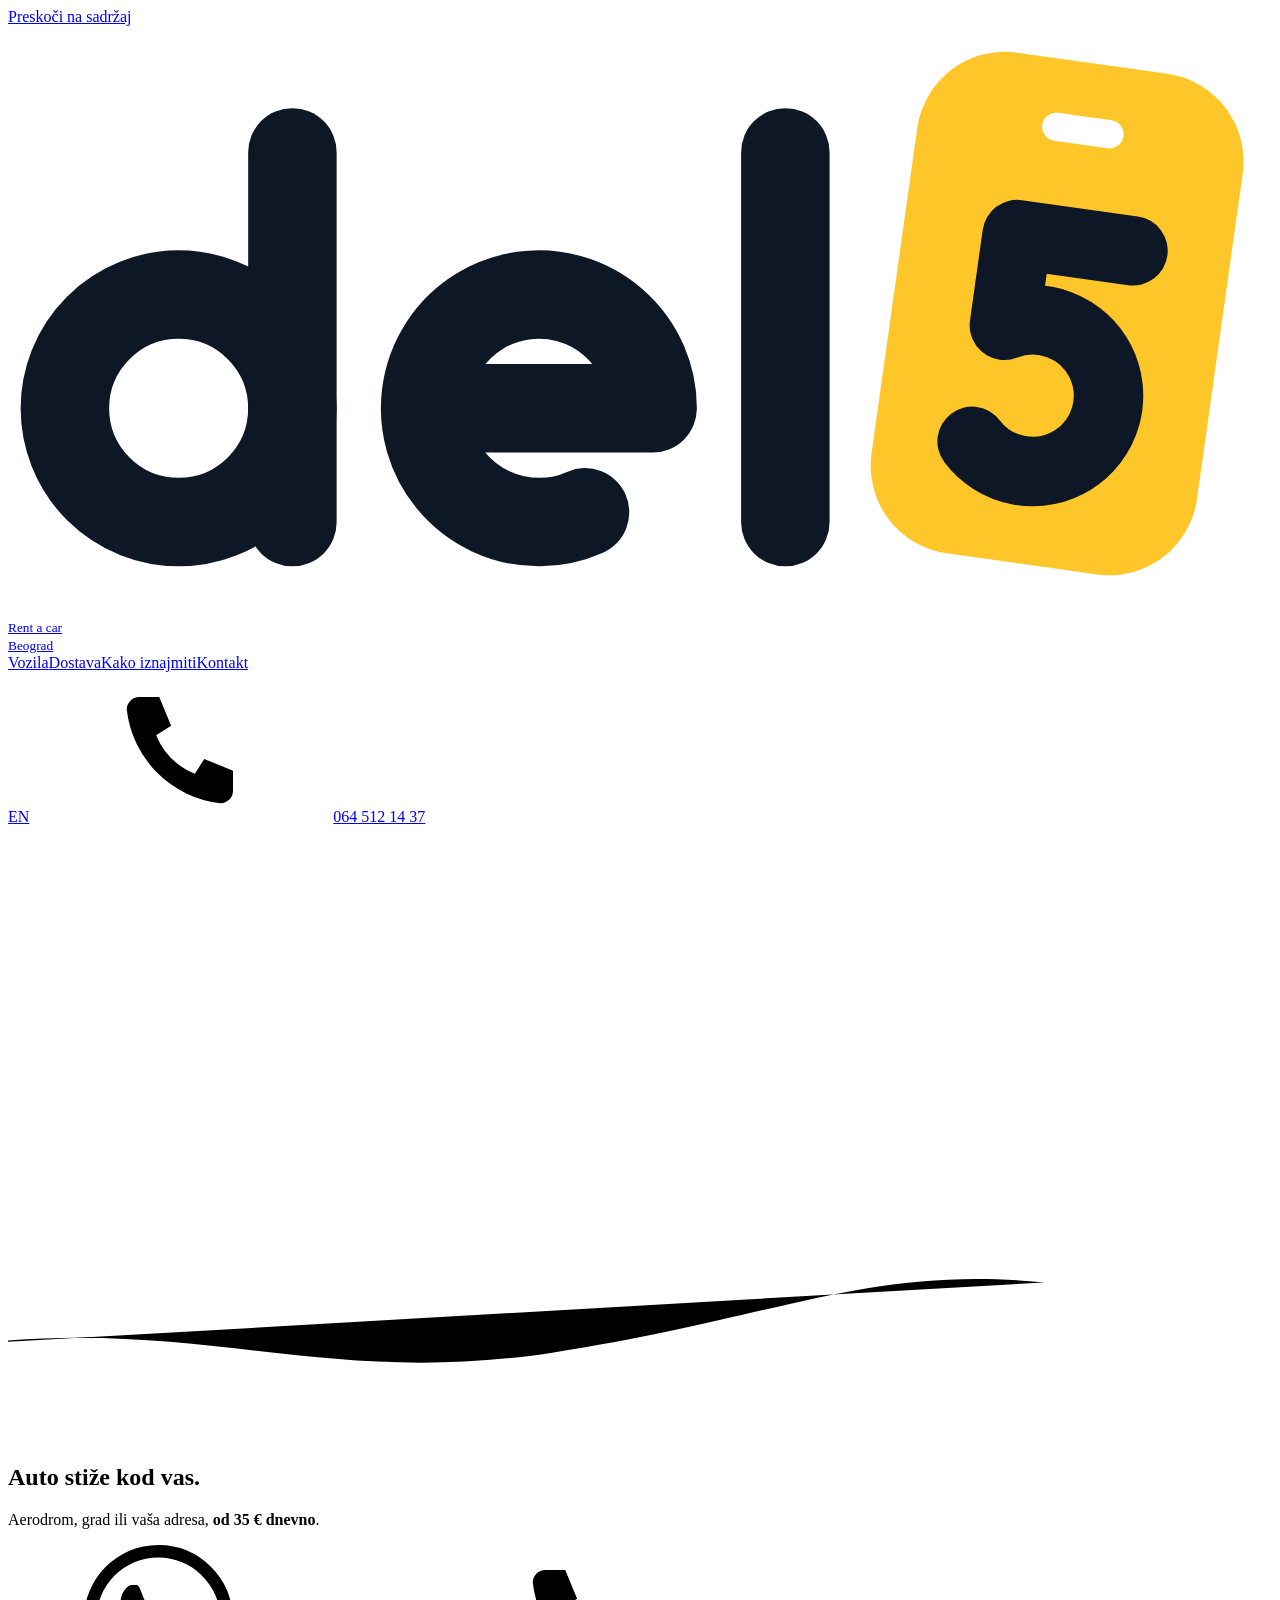
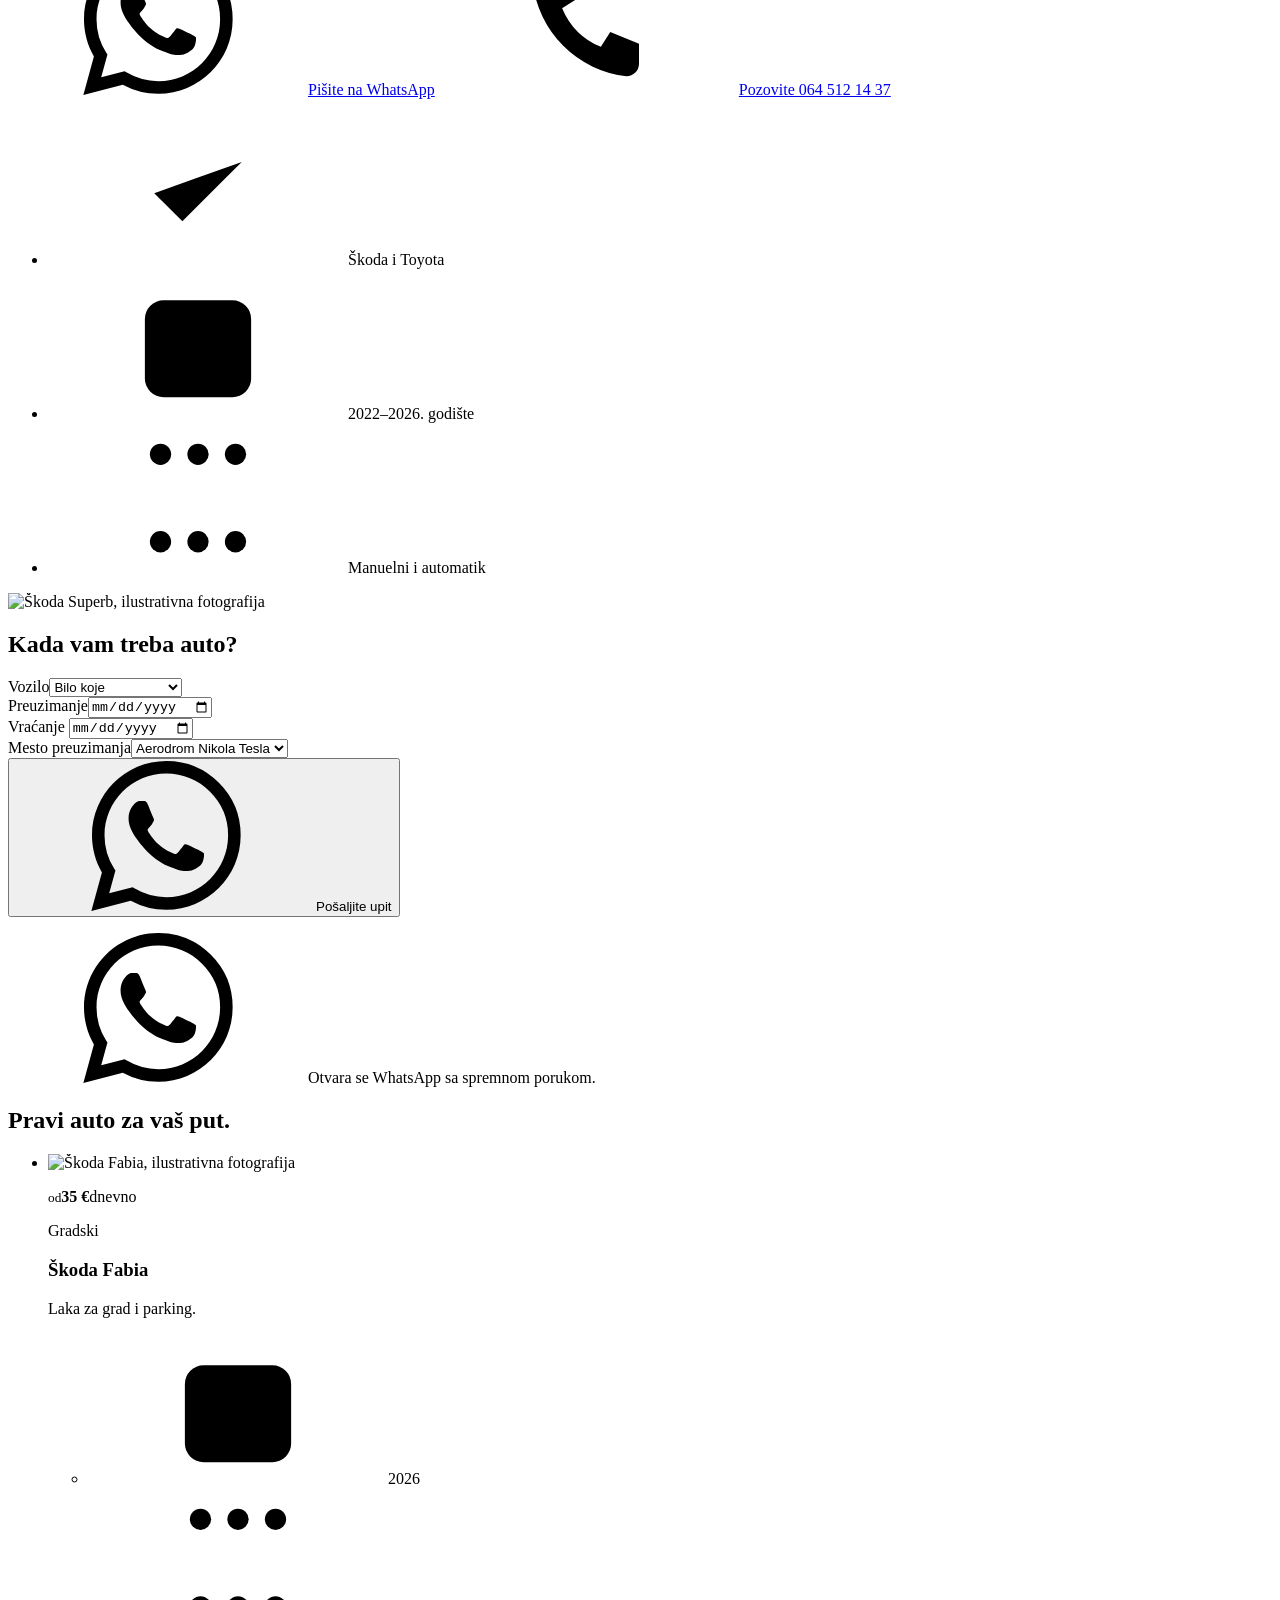
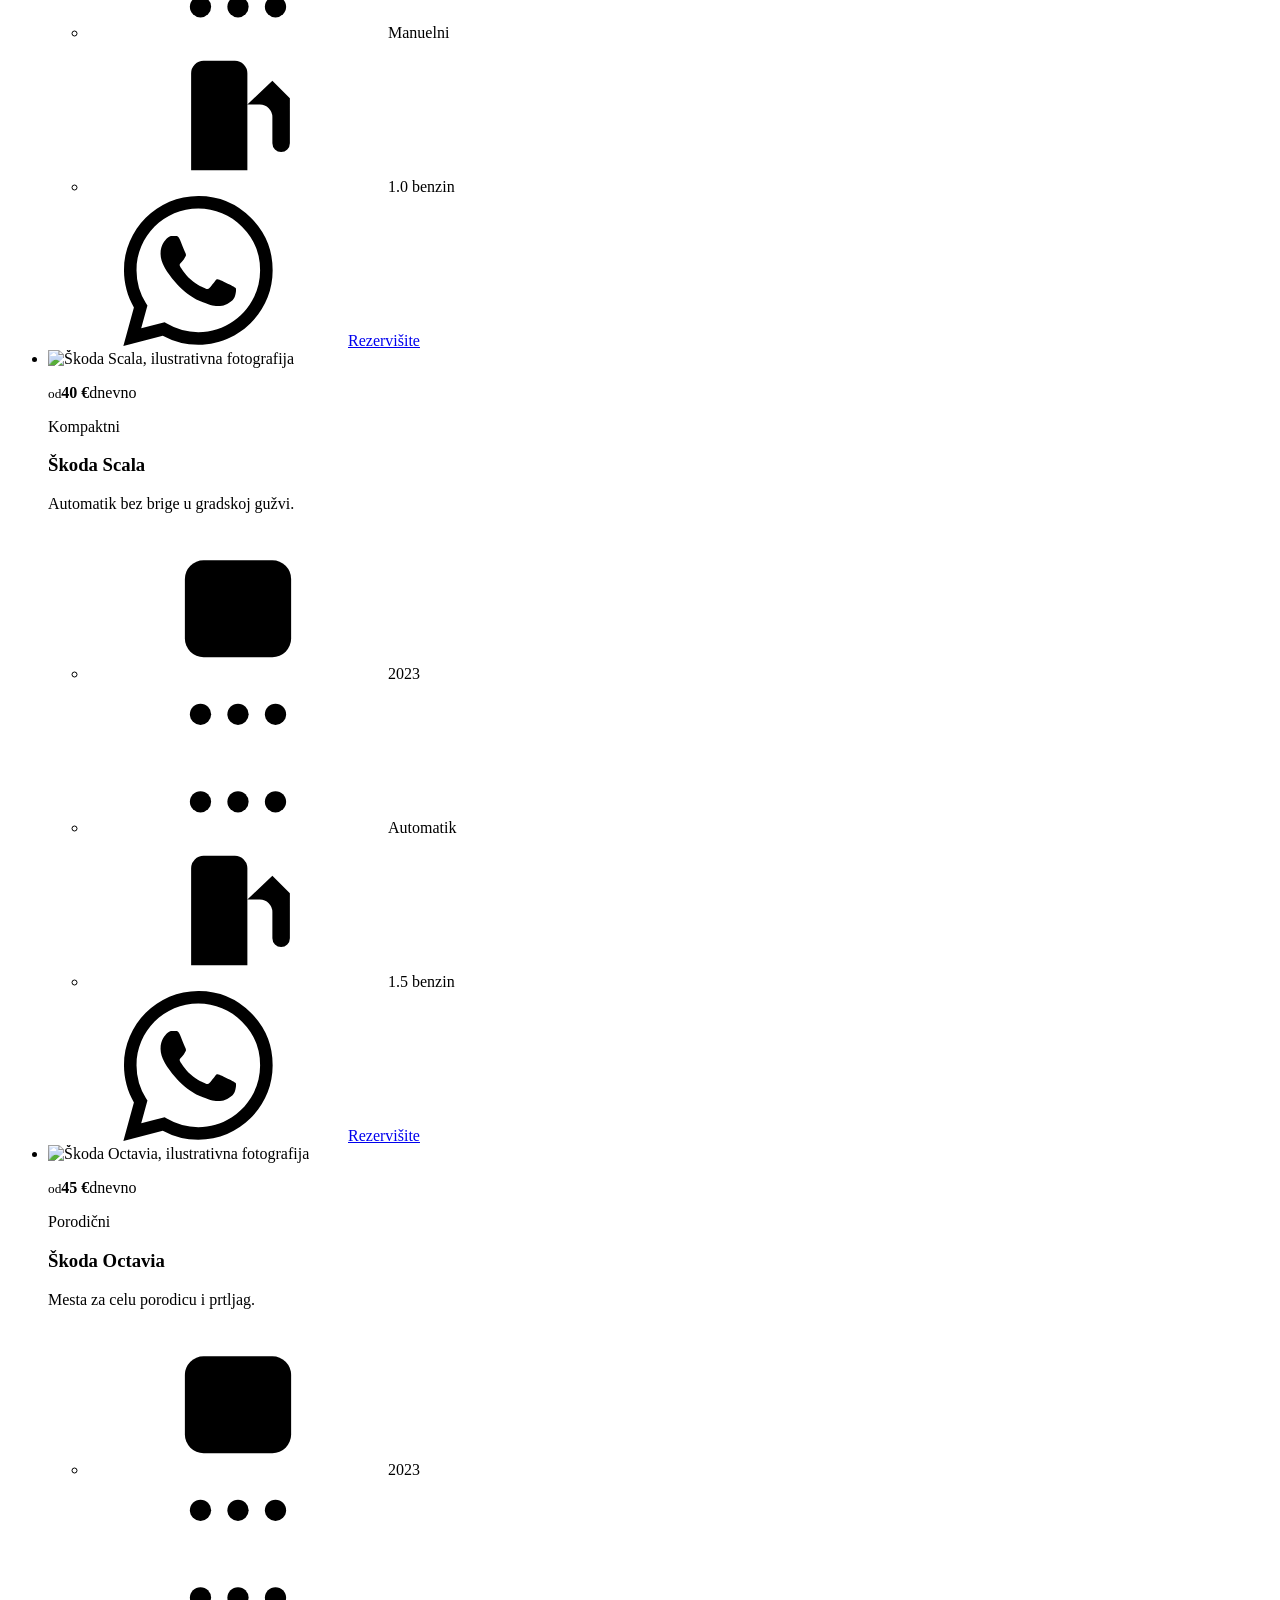
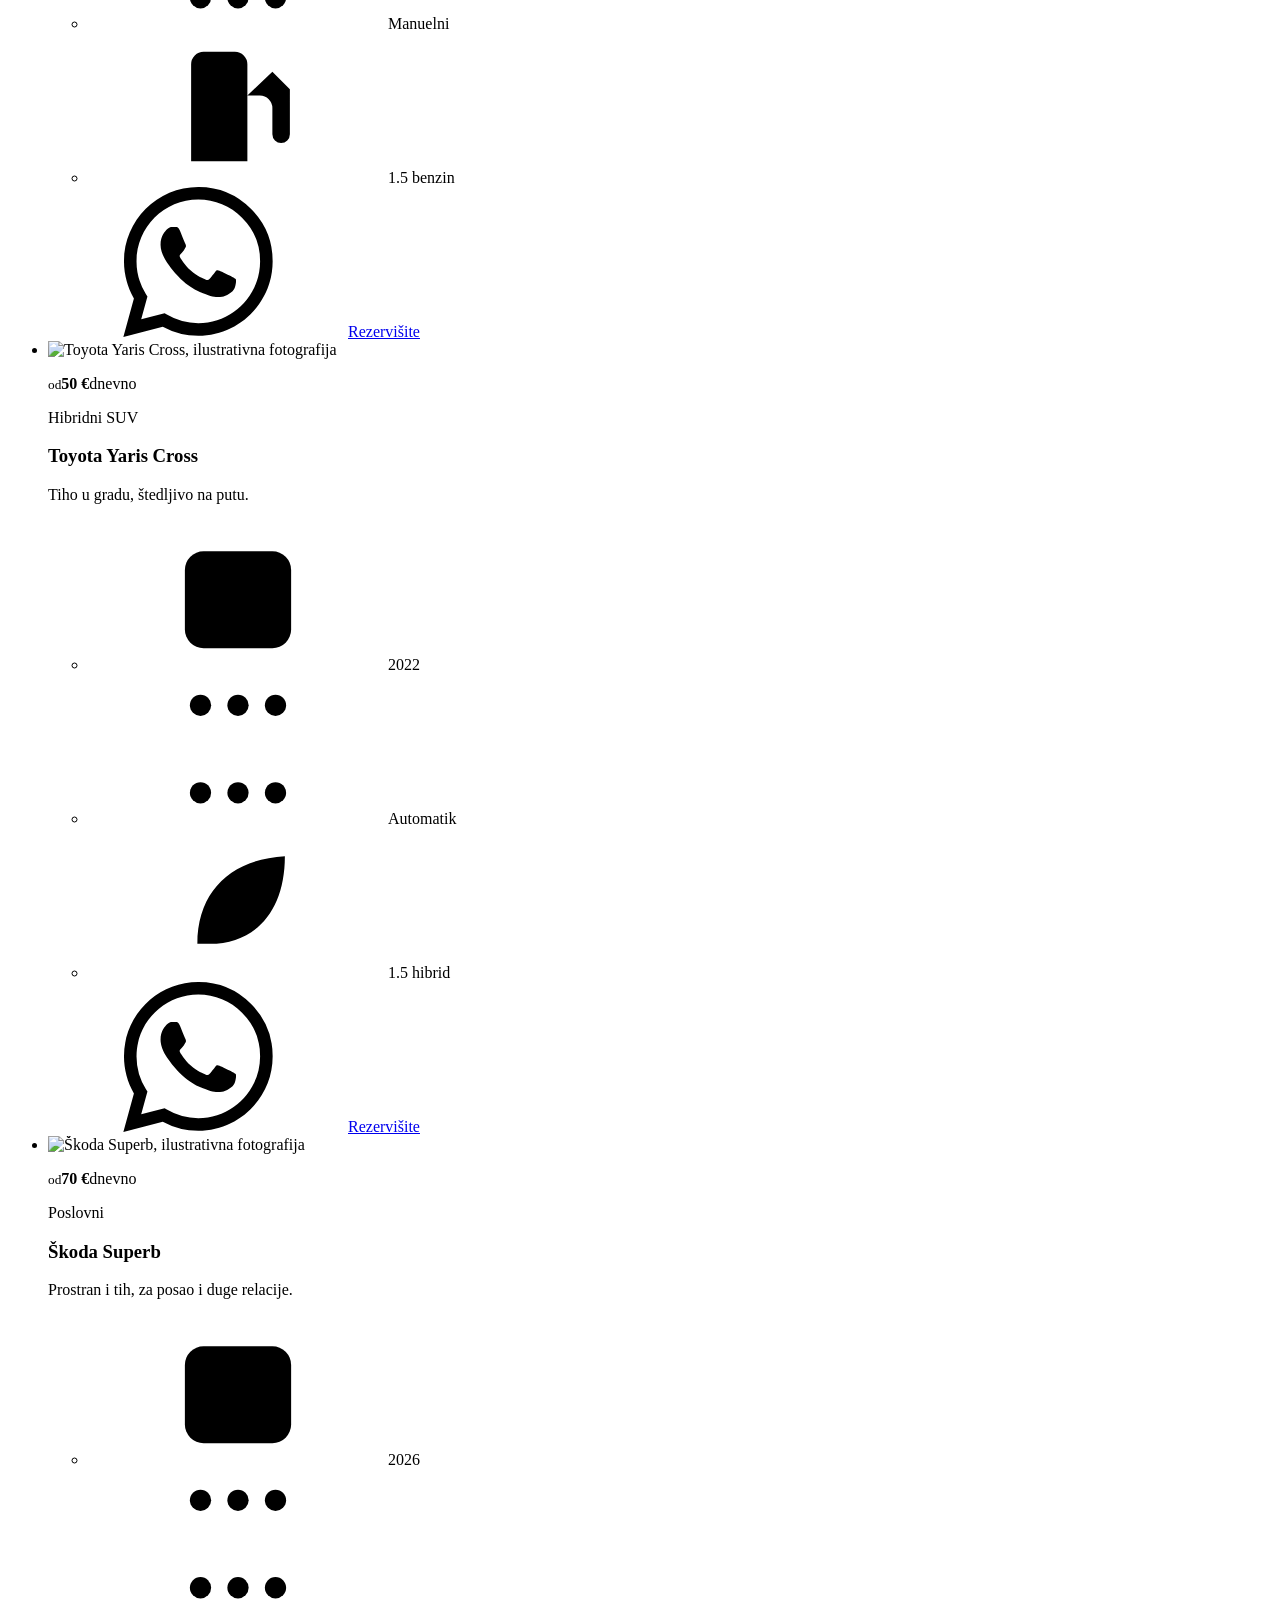
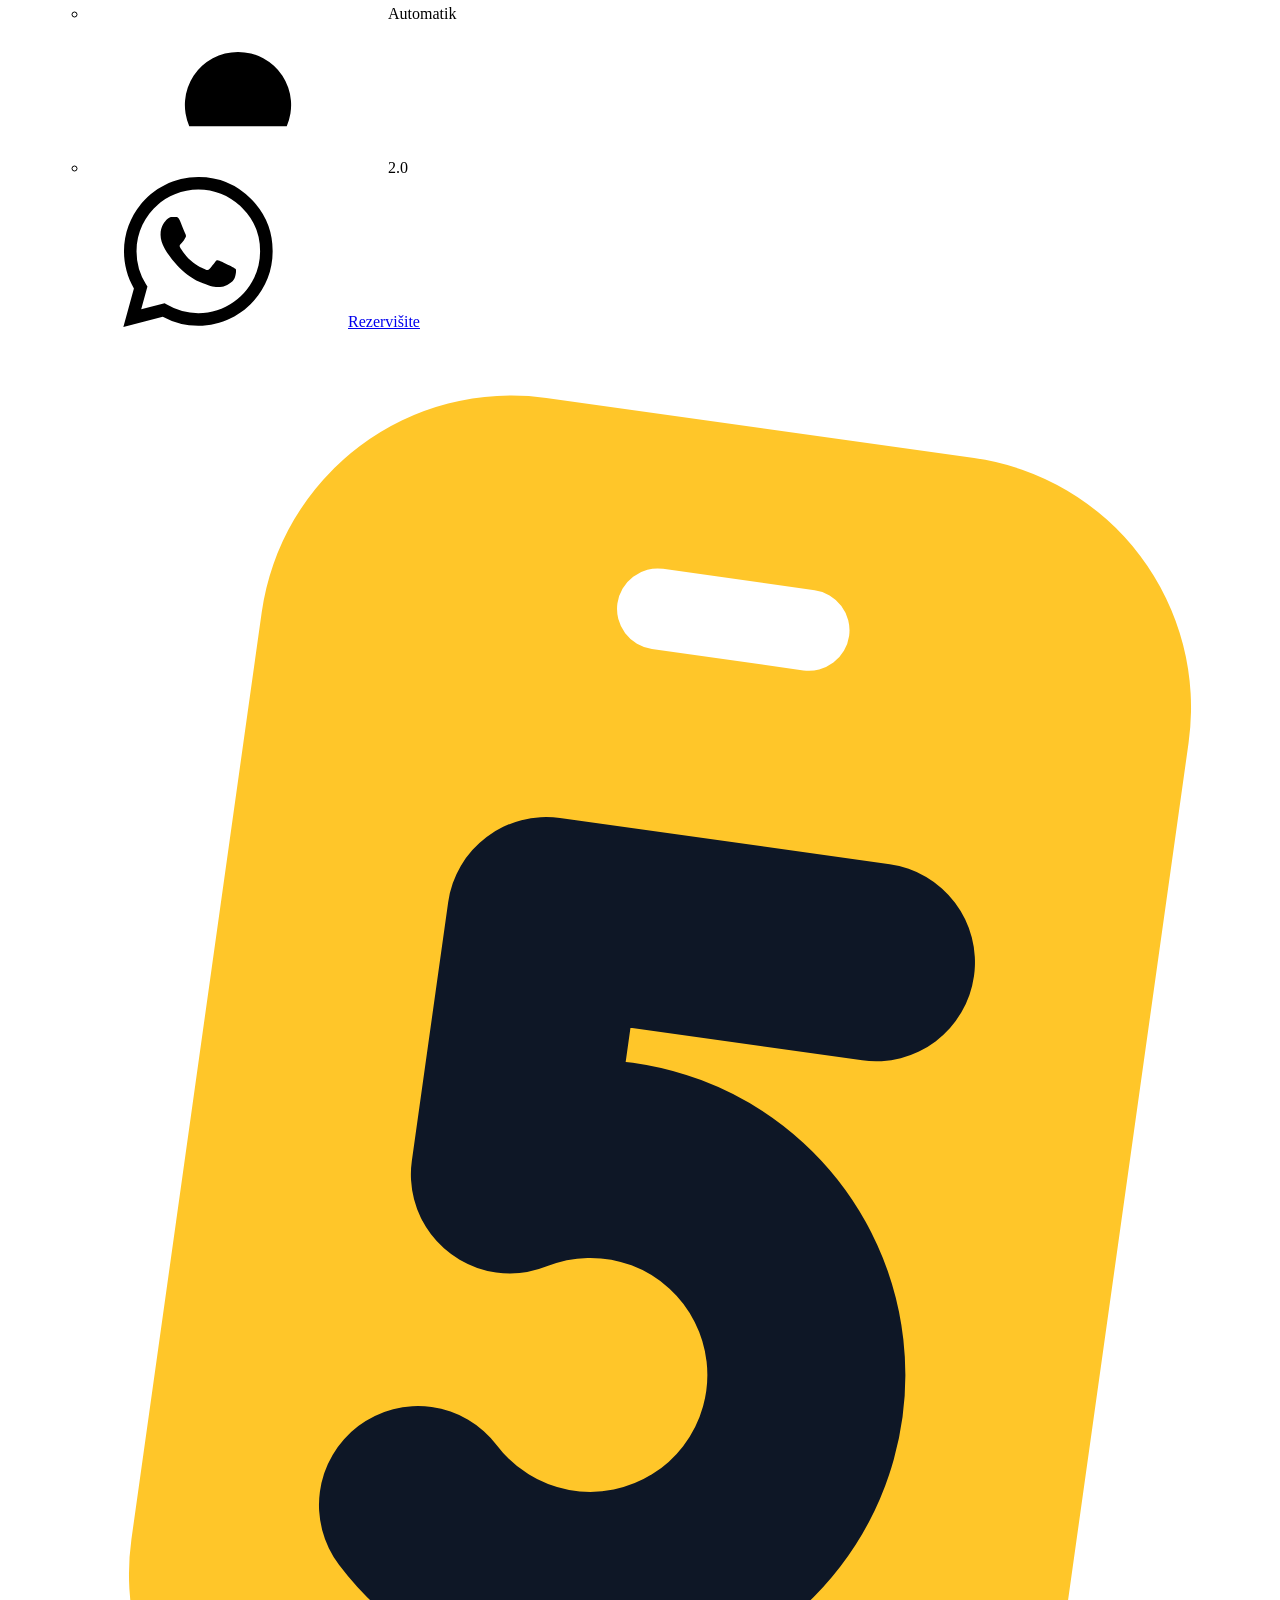
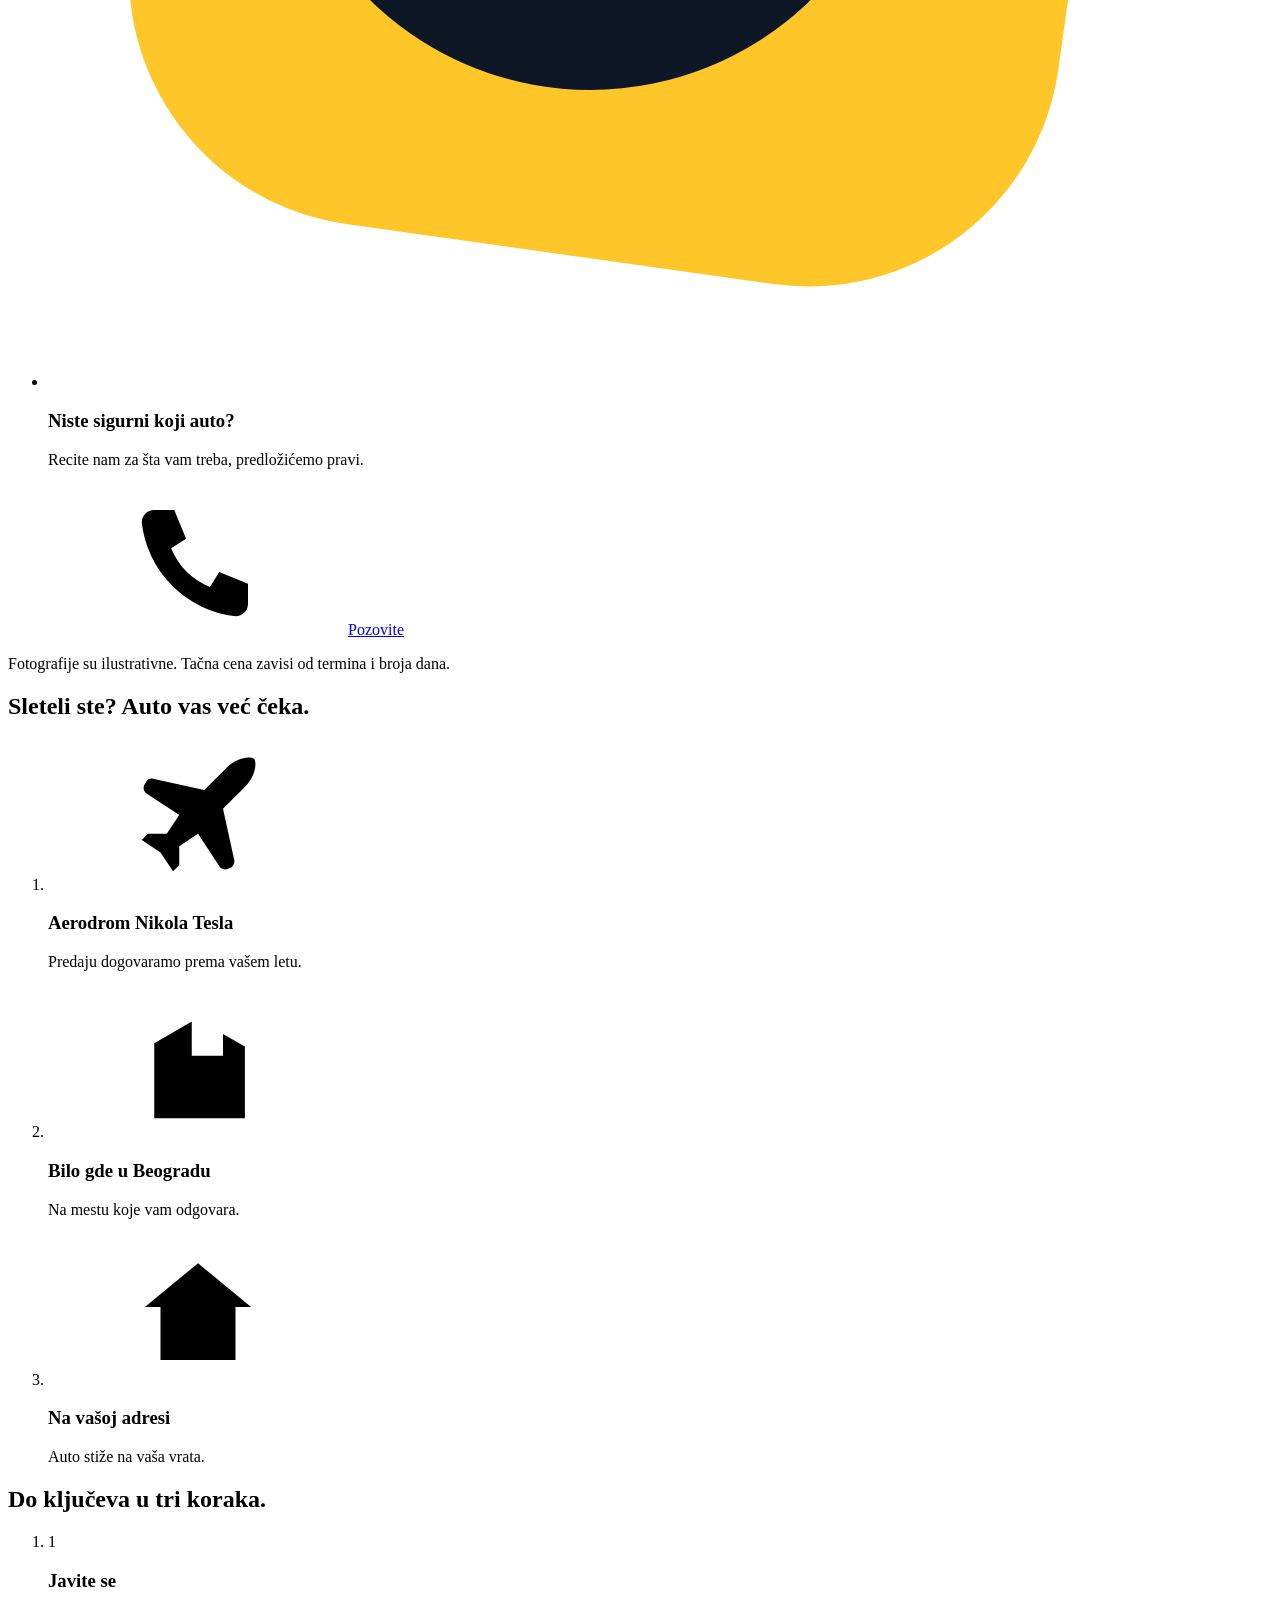
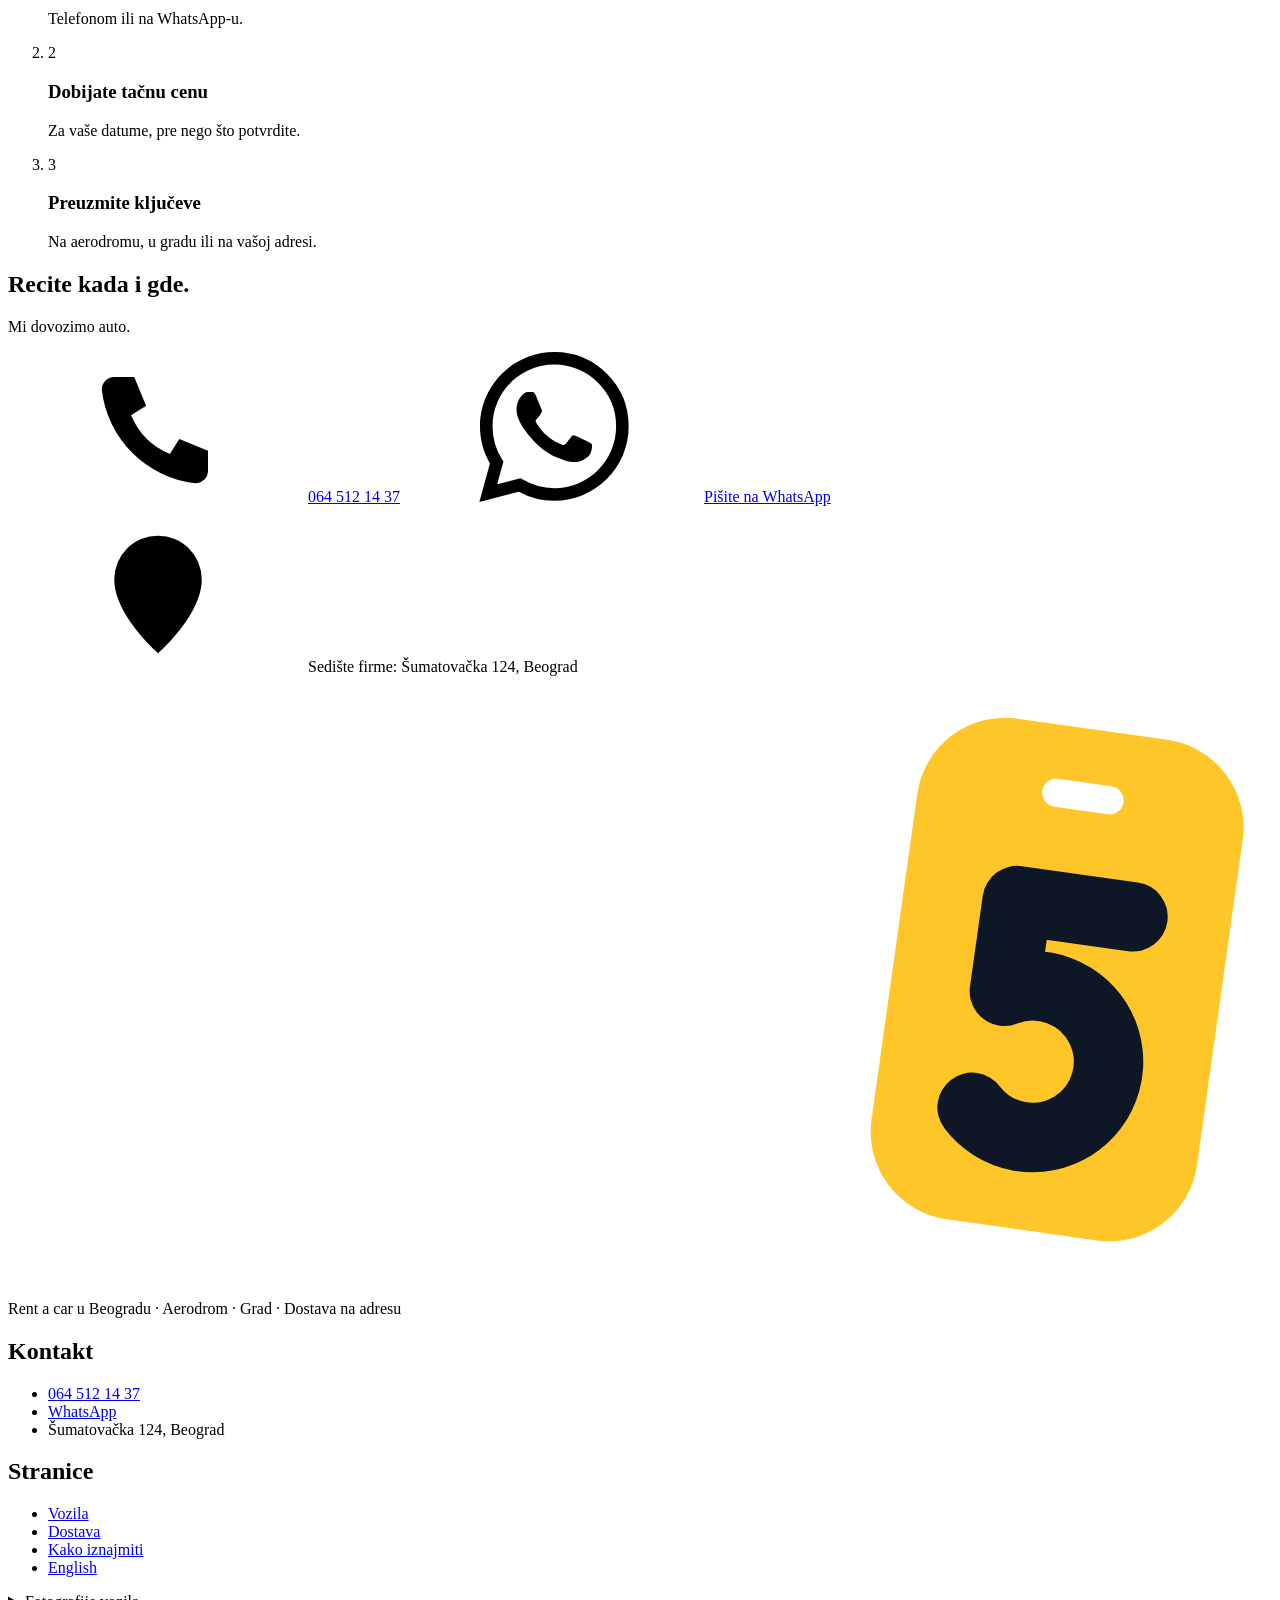
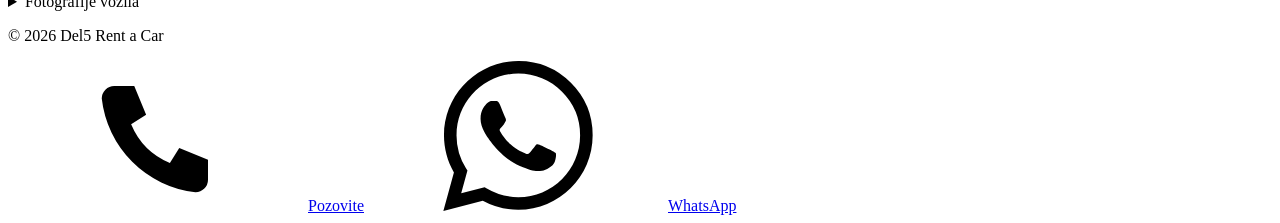
==== index.html @ bdf1b855 "Update draft (45 changed, 0 removed)" ====
<!doctype html>
<html lang="sr-Latn" data-wa="381645121437" data-i18n="{&quot;msg&quot;: &quot;Zdravo! Zanima me najam.\nVozilo: {car}\nPreuzimanje: {from}\nVraćanje: {to} ({days})\nMesto: {place}&quot;, &quot;one&quot;: &quot;dan&quot;, &quot;many&quot;: &quot;dana&quot;, &quot;errFrom&quot;: &quot;Izaberite datum preuzimanja.&quot;, &quot;errTo&quot;: &quot;Datum vraćanja mora biti posle preuzimanja.&quot;}">
<head>
<meta charset="utf-8">
<meta name="viewport" content="width=device-width, initial-scale=1, viewport-fit=cover">
<title>Del5 Rent a Car Beograd | Aerodrom, grad, dostava na adresu</title>
<meta name="description" content="Škoda i Toyota, 2022–2026. godište. Preuzimanje na aerodromu, u gradu ili na vašoj adresi. Od 35 € dnevno. Pozovite ili pišite na WhatsApp: 064 512 14 37.">
<meta name="robots" content="noindex, nofollow">
<link rel="canonical" href="https://davidklimek-a11y.github.io/del5-rent-a-car/">
<link rel="alternate" hreflang="sr" href="https://davidklimek-a11y.github.io/del5-rent-a-car/"><link rel="alternate" hreflang="en" href="https://davidklimek-a11y.github.io/del5-rent-a-car/en/"><link rel="alternate" hreflang="x-default" href="https://davidklimek-a11y.github.io/del5-rent-a-car/">
<meta property="og:type" content="website"><meta property="og:site_name" content="Del5 Rent a Car">
<meta property="og:title" content="Del5 Rent a Car — auto stiže kod vas"><meta property="og:description" content="Škoda i Toyota, 2022–2026. godište. Preuzimanje na aerodromu, u gradu ili na vašoj adresi. Od 35 € dnevno. Pozovite ili pišite na WhatsApp: 064 512 14 37.">
<meta property="og:url" content="https://davidklimek-a11y.github.io/del5-rent-a-car/"><meta property="og:image" content="https://davidklimek-a11y.github.io/del5-rent-a-car/assets/og-sr.jpg">
<meta property="og:image:width" content="1200"><meta property="og:image:height" content="630"><meta property="og:locale" content="sr_RS">
<meta name="twitter:card" content="summary_large_image">
<meta name="theme-color" content="#FFC629">
<link rel="icon" href="/del5-rent-a-car/favicon.svg" type="image/svg+xml"><link rel="icon" href="/del5-rent-a-car/favicon-32.png" sizes="32x32" type="image/png">
<link rel="apple-touch-icon" href="/del5-rent-a-car/apple-touch-icon.png"><link rel="manifest" href="/del5-rent-a-car/site.webmanifest">
<link rel="preload" href="/del5-rent-a-car/assets/manrope.woff2" as="font" type="font/woff2" crossorigin>
<link rel="stylesheet" href="/del5-rent-a-car/assets/site.css?v=d354d4d4">
<script src="/del5-rent-a-car/assets/site.js?v=87168d1f" defer></script>
<script type="application/ld+json">{"@context": "https://schema.org", "@type": "AutoRental", "@id": "https://davidklimek-a11y.github.io/del5-rent-a-car/#business", "name": "Del5 Rent a Car", "url": "https://davidklimek-a11y.github.io/del5-rent-a-car/", "telephone": "+381645121437", "image": "https://davidklimek-a11y.github.io/del5-rent-a-car/assets/og-sr.jpg", "logo": "https://davidklimek-a11y.github.io/del5-rent-a-car/assets/logo-512.png", "priceRange": "€", "address": {"@type": "PostalAddress", "streetAddress": "Šumatovačka 124", "addressLocality": "Beograd", "addressCountry": "RS"}, "areaServed": {"@type": "City", "name": "Beograd"}, "makesOffer": [{"@type": "Offer", "priceCurrency": "EUR", "price": 35, "priceSpecification": {"@type": "UnitPriceSpecification", "price": 35, "minPrice": 35, "priceCurrency": "EUR", "unitCode": "DAY"}, "itemOffered": {"@type": "Car", "name": "Škoda Fabia", "vehicleModelDate": "2026", "vehicleTransmission": "Manual"}}, {"@type": "Offer", "priceCurrency": "EUR", "price": 40, "priceSpecification": {"@type": "UnitPriceSpecification", "price": 40, "minPrice": 40, "priceCurrency": "EUR", "unitCode": "DAY"}, "itemOffered": {"@type": "Car", "name": "Škoda Scala", "vehicleModelDate": "2023", "vehicleTransmission": "Automatic"}}, {"@type": "Offer", "priceCurrency": "EUR", "price": 45, "priceSpecification": {"@type": "UnitPriceSpecification", "price": 45, "minPrice": 45, "priceCurrency": "EUR", "unitCode": "DAY"}, "itemOffered": {"@type": "Car", "name": "Škoda Octavia", "vehicleModelDate": "2023", "vehicleTransmission": "Manual"}}, {"@type": "Offer", "priceCurrency": "EUR", "price": 50, "priceSpecification": {"@type": "UnitPriceSpecification", "price": 50, "minPrice": 50, "priceCurrency": "EUR", "unitCode": "DAY"}, "itemOffered": {"@type": "Car", "name": "Toyota Yaris Cross", "vehicleModelDate": "2022", "vehicleTransmission": "Automatic"}}, {"@type": "Offer", "priceCurrency": "EUR", "price": 70, "priceSpecification": {"@type": "UnitPriceSpecification", "price": 70, "minPrice": 70, "priceCurrency": "EUR", "unitCode": "DAY"}, "itemOffered": {"@type": "Car", "name": "Škoda Superb", "vehicleModelDate": "2026", "vehicleTransmission": "Automatic"}}]}</script>
</head>
<body>
<!--
THESIS: A rental you reach in one tap — the car comes to you. Refuses the booking-engine page (search walls, filters, fine print) for a person-to-person flow on WhatsApp or the phone.
OWN-WORLD: Road-sign yellow #FFC629 fields, night ink #0E1726, white paper; Manrope 800 display; numbered key tags (logo, price tags, step numbers); dashed route lines; cut-out cars standing on soft ground shadows.
STORY: The visitor sees the promise, the price from 35 €, the 2022–2026 Škoda/Toyota fleet and handover at the airport, in the city or at the door, then writes on WhatsApp or calls.
FIRST VIEWPORT: Yellow field. Left: 6rem "Auto stiže kod vas." / "Your car comes to you.", one lead line, WhatsApp (ink) and call (outline) buttons, three facts. Right: the Superb arriving onto a ground shadow along a dashed route. White inquiry card overlaps the bottom edge.
FORM: Category standard at full craft (David's standing steer for client sites); no concept roll, seed key: none.
FINISH: unreviewed and undocumented is unfinished; this build ends with the finish review, the verdict, DESIGN.md, and every shipping raster carrying its provenance
-->
<svg width="0" height="0" style="position:absolute" aria-hidden="true" focusable="false"><symbol id="i-phone" viewBox="0 0 24 24"><path d="M5 4h3.2l1.9 4.6-2.4 1.5a11.5 11.5 0 0 0 6.2 6.2l1.5-2.4 4.6 1.9V19a2 2 0 0 1-2 2A17 17 0 0 1 3 6a2 2 0 0 1 2-2z"/></symbol><symbol id="i-cal" viewBox="0 0 24 24"><rect x="3.5" y="5" width="17" height="15.5" rx="3"/><path d="M8 3v4M16 3v4M3.5 10h17"/></symbol><symbol id="i-gear" viewBox="0 0 24 24"><path d="M6 6.8v10.4M12 6.8v10.4M18 6.8v10.4M6 12h12"/><circle cx="6" cy="5" r="1.7"/><circle cx="12" cy="5" r="1.7"/><circle cx="18" cy="5" r="1.7"/><circle cx="6" cy="19" r="1.7"/><circle cx="12" cy="19" r="1.7"/><circle cx="18" cy="19" r="1.7"/></symbol><symbol id="i-fuel" viewBox="0 0 24 24"><path d="M4.5 20.5V5a2 2 0 0 1 2-2h5a2 2 0 0 1 2 2v15.5M3.5 20.5h11M7 7.5h4M13.5 10h2a2 2 0 0 1 2 2v4.2a1.4 1.4 0 0 0 2.8 0V9l-2.8-2.8"/></symbol><symbol id="i-leaf" viewBox="0 0 24 24"><path d="M5.5 18.5C5.5 10 11 5 19.5 4.5c0 9-5 14.5-13 14"/><path d="M5.5 18.5 13 11"/></symbol><symbol id="i-gauge" viewBox="0 0 24 24"><path d="M4.2 16.5a8.5 8.5 0 1 1 15.6 0"/><path d="m12 13.5 4.2-4.6"/><circle cx="12" cy="14" r="1.2"/></symbol><symbol id="i-plane" viewBox="0 0 24 24"><path d="M17.8 19.2 16 11l3.5-3.5C21 6 21.5 4 21 3c-1-.5-3 0-4.5 1.5L13 8 4.8 6.2c-.5-.1-.9.1-1.1.5l-.3.5c-.2.5-.1 1 .3 1.3L9 12l-2 3H4l-1 1 3 2 2 3 1-1v-3l3-2 3.5 5.3c.3.4.8.5 1.3.3l.5-.2c.4-.3.6-.7.5-1.2z"/></symbol><symbol id="i-city" viewBox="0 0 24 24"><path d="M3 21h18M5 21V9l6-3.5V21M11 21V11h5v10M16 21V7.5l3.5 2V21"/><path d="M7.5 11v.01M7.5 14v.01M7.5 17v.01M13.5 14v.01M13.5 17v.01"/></symbol><symbol id="i-home" viewBox="0 0 24 24"><path d="M3.5 11.5 12 4.5l8.5 7"/><path d="M6 9.8V20h12V9.8"/><path d="M10 20v-5.5h4V20"/></symbol><symbol id="i-pin" viewBox="0 0 24 24"><path d="M12 21s-7-6.1-7-11.8a7 7 0 0 1 14 0C19 14.9 12 21 12 21z"/><circle cx="12" cy="9.2" r="2.6"/></symbol><symbol id="i-check" viewBox="0 0 24 24"><path d="m5 12.5 4.5 4.5L19 7.5"/></symbol><symbol id="i-shield" viewBox="0 0 24 24"><path d="M12 3.5 5 6.5v5c0 4.4 3 8 7 9 4-1 7-4.6 7-9v-5z"/><path d="m9 12 2.2 2.2L15.5 10"/></symbol><symbol id="i-arrow" viewBox="0 0 24 24"><path d="M5 12h14M13 6l6 6-6 6"/></symbol><symbol id="i-wa" viewBox="0 0 24 24"><path d="M17.472 14.382c-.297-.149-1.758-.867-2.03-.967-.273-.099-.471-.148-.67.15-.197.297-.767.966-.94 1.164-.173.199-.347.223-.644.075-.297-.15-1.255-.463-2.39-1.475-.883-.788-1.48-1.761-1.653-2.059-.173-.297-.018-.458.13-.606.134-.133.298-.347.446-.52.149-.174.198-.298.298-.497.099-.198.05-.371-.025-.52-.075-.149-.669-1.612-.916-2.207-.242-.579-.487-.5-.669-.51-.173-.008-.371-.01-.57-.01-.198 0-.52.074-.792.372-.272.297-1.04 1.016-1.04 2.479 0 1.462 1.065 2.875 1.213 3.074.149.198 2.096 3.2 5.077 4.487.709.306 1.262.489 1.694.625.712.227 1.36.195 1.871.118.571-.085 1.758-.719 2.006-1.413.248-.694.248-1.289.173-1.413-.074-.124-.272-.198-.57-.347m-5.421 7.403h-.004a9.87 9.87 0 01-5.031-1.378l-.361-.214-3.741.982.998-3.648-.235-.374a9.86 9.86 0 01-1.51-5.26c.001-5.45 4.436-9.884 9.888-9.884 2.64 0 5.122 1.03 6.988 2.898a9.825 9.825 0 012.893 6.994c-.003 5.45-4.437 9.884-9.885 9.884m8.413-18.297A11.815 11.815 0 0012.05 0C5.495 0 .16 5.335.157 11.892c0 2.096.547 4.142 1.588 5.945L.057 24l6.305-1.654a11.882 11.882 0 005.683 1.448h.005c6.554 0 11.89-5.335 11.893-11.893a11.821 11.821 0 00-3.48-8.413Z"/></symbol></svg>
<a class="skip" href="#main">Preskoči na sadržaj</a>
<header class="top"><div class="wrap">
<a class="brand" href="/del5-rent-a-car/" aria-label="Del5 Rent a Car"><svg xmlns="http://www.w3.org/2000/svg" viewBox="-4 -26 400 186" aria-hidden="true" focusable="false"><g fill="none" stroke="#0E1726" stroke-width="28" stroke-linecap="round" stroke-linejoin="round"><circle cx="50" cy="95" r="36"/><path d="M86 14V131"/><path d="M128 95H200A36 36 0 1 0 178.6 127.9"/><path d="M242 14V131"/></g><g transform="translate(276 -15) rotate(8 52 80)"><path fill-rule="evenodd" fill="#FFC629" d="M28 0H76A28 28 0 0 1 104 28V132A28 28 0 0 1 76 160H28A28 28 0 0 1 0 132V28A28 28 0 0 1 28 0ZM43.5 17H60.5A4.5 4.5 0 0 1 60.5 26H43.5A4.5 4.5 0 0 1 43.5 17Z"/><path d="M53 11H16V40A24 24 0 1 1 11 77.8" transform="translate(20 46)" fill="none" stroke="#0E1726" stroke-width="22" stroke-linecap="round" stroke-linejoin="round"/></g></svg><small>Rent a car<br>Beograd</small></a>
<nav class="nav" aria-label="Meni"><a href="#vozila">Vozila</a><a href="#dostava">Dostava</a><a href="#kako-iznajmiti">Kako iznajmiti</a><a href="#kontakt">Kontakt</a></nav>
<a class="lang" href="/del5-rent-a-car/en/" hreflang="en" lang="en" aria-label="English">EN</a>
<a class="btn" href="tel:+381645121437" aria-label="Pozovite 064 512 14 37"><svg class="ico" aria-hidden="true" focusable="false"><use href="#i-phone"/></svg><span class="num">064 512 14 37</span></a>
</div></header>

<main id="main">
<section class="hero" aria-labelledby="hero-h">
<svg class="route-line" viewBox="0 0 1440 700" preserveAspectRatio="none" aria-hidden="true"><path d="M-40 590C220 560 360 640 620 600S980 500 1180 520 1480 480"/></svg>
<div class="wrap">
<div class="copy">
<h1 id="hero-h">Auto stiže kod vas.</h1>
<p class="lead">Aerodrom, grad ili vaša adresa, <strong>od 35 € dnevno</strong>.</p>
<div class="ctas" data-hide-bar><a class="btn" href="https://wa.me/381645121437?text=Zdravo%21%20Zanima%20me%20najam." target="_blank" rel="noopener"><svg class="ico ico-fill" aria-hidden="true" focusable="false"><use href="#i-wa"/></svg><span>Pišite na WhatsApp</span></a>
<a class="btn btn-line" href="tel:+381645121437"><svg class="ico" aria-hidden="true" focusable="false"><use href="#i-phone"/></svg><span>Pozovite 064 512 14 37</span></a></div>
<ul class="facts"><li><svg class="ico" aria-hidden="true" focusable="false"><use href="#i-check"/></svg>Škoda i Toyota</li><li><svg class="ico" aria-hidden="true" focusable="false"><use href="#i-cal"/></svg>2022–2026. godište</li><li><svg class="ico" aria-hidden="true" focusable="false"><use href="#i-gear"/></svg>Manuelni i automatik</li></ul>
</div>
<div class="stage"><span class="ground" aria-hidden="true"></span><img class="car" src="/del5-rent-a-car/assets/cars/superb-900.webp" srcset="/del5-rent-a-car/assets/cars/superb-900.webp 900w, /del5-rent-a-car/assets/cars/superb-1600.webp 1600w" sizes="(max-width:860px) 100vw, 640px" width="1600" height="724" alt="Škoda Superb, ilustrativna fotografija" fetchpriority="high"></div>
</div>
</section>

<section class="book" id="upit" aria-labelledby="book-h"><div class="wrap">
<form id="inquiry-form" action="https://wa.me/381645121437" method="get" target="_blank" novalidate>
<div class="book-head"><h2 id="book-h">Kada vam treba auto?</h2></div>
<div class="fields">
<div class="field field-car"><label for="f-car">Vozilo</label><select id="f-car" name="car"><option value="">Bilo koje</option><option>Škoda Fabia</option><option>Škoda Scala</option><option>Škoda Octavia</option><option>Toyota Yaris Cross</option><option>Škoda Superb</option></select></div>
<div class="field"><label for="f-from">Preuzimanje</label><input id="f-from" name="from" type="date" required></div>
<div class="field"><label for="f-to">Vraćanje <output for="f-from f-to" aria-live="polite"></output></label><input id="f-to" name="to" type="date"></div>
<div class="field field-place"><label for="f-place">Mesto preuzimanja</label><select id="f-place" name="place"><option>Aerodrom Nikola Tesla</option><option>Beograd, po dogovoru</option><option>Na mojoj adresi</option></select></div>
<div class="field go"><button class="btn btn-yellow" type="submit"><svg class="ico ico-fill" aria-hidden="true" focusable="false"><use href="#i-wa"/></svg><span>Pošaljite upit</span></button></div>
</div>
<p class="help-note"><svg class="ico ico-fill" aria-hidden="true" focusable="false"><use href="#i-wa"/></svg>Otvara se WhatsApp sa spremnom porukom.</p>
<p class="err" role="alert"></p>
</form>
</div></section>

<section class="sec fleet" id="vozila" aria-labelledby="fleet-h"><div class="wrap">
<div class="sec-head"><h2 id="fleet-h">Pravi auto za vaš put.</h2></div>
<ul class="cars"><li class="card">
<div class="shot"><img class="" src="/del5-rent-a-car/assets/cars/fabia-560.webp" srcset="/del5-rent-a-car/assets/cars/fabia-560.webp 560w, /del5-rent-a-car/assets/cars/fabia-1120.webp 1120w" sizes="(max-width:640px) 92vw, (max-width:1080px) 46vw, 370px" width="1120" height="509" alt="Škoda Fabia, ilustrativna fotografija" loading="lazy" decoding="async"><p class="pricetag"><small>od</small><b>35 €</b><span>dnevno</span></p><span class="klass">Gradski</span></div>
<div class="card-body"><h3>Škoda Fabia</h3><p class="line">Laka za grad i parking.</p>
<ul class="specs"><li><svg class="ico" aria-hidden="true" focusable="false"><use href="#i-cal"/></svg>2026</li><li><svg class="ico" aria-hidden="true" focusable="false"><use href="#i-gear"/></svg>Manuelni</li><li><svg class="ico" aria-hidden="true" focusable="false"><use href="#i-fuel"/></svg>1.0 benzin</li></ul>
<span class="spacer"></span><a class="btn" href="https://wa.me/381645121437?text=Zdravo%21%20Zanima%20me%20%C5%A0koda%20Fabia%20%28od%2035%20%E2%82%AC%20dnevno%29.%20Termin%3A%20" target="_blank" rel="noopener" aria-label="Rezervišite Škoda Fabia na WhatsApp-u"><svg class="ico ico-fill" aria-hidden="true" focusable="false"><use href="#i-wa"/></svg><span>Rezervišite</span></a></div>
</li><li class="card">
<div class="shot"><img class="" src="/del5-rent-a-car/assets/cars/scala-560.webp" srcset="/del5-rent-a-car/assets/cars/scala-560.webp 560w, /del5-rent-a-car/assets/cars/scala-1120.webp 1120w" sizes="(max-width:640px) 92vw, (max-width:1080px) 46vw, 370px" width="1120" height="554" alt="Škoda Scala, ilustrativna fotografija" loading="lazy" decoding="async"><p class="pricetag"><small>od</small><b>40 €</b><span>dnevno</span></p><span class="klass">Kompaktni</span></div>
<div class="card-body"><h3>Škoda Scala</h3><p class="line">Automatik bez brige u gradskoj gužvi.</p>
<ul class="specs"><li><svg class="ico" aria-hidden="true" focusable="false"><use href="#i-cal"/></svg>2023</li><li><svg class="ico" aria-hidden="true" focusable="false"><use href="#i-gear"/></svg>Automatik</li><li><svg class="ico" aria-hidden="true" focusable="false"><use href="#i-fuel"/></svg>1.5 benzin</li></ul>
<span class="spacer"></span><a class="btn" href="https://wa.me/381645121437?text=Zdravo%21%20Zanima%20me%20%C5%A0koda%20Scala%20%28od%2040%20%E2%82%AC%20dnevno%29.%20Termin%3A%20" target="_blank" rel="noopener" aria-label="Rezervišite Škoda Scala na WhatsApp-u"><svg class="ico ico-fill" aria-hidden="true" focusable="false"><use href="#i-wa"/></svg><span>Rezervišite</span></a></div>
</li><li class="card">
<div class="shot"><img class="" src="/del5-rent-a-car/assets/cars/octavia-560.webp" srcset="/del5-rent-a-car/assets/cars/octavia-560.webp 560w, /del5-rent-a-car/assets/cars/octavia-1120.webp 1120w" sizes="(max-width:640px) 92vw, (max-width:1080px) 46vw, 370px" width="1120" height="556" alt="Škoda Octavia, ilustrativna fotografija" loading="lazy" decoding="async"><p class="pricetag"><small>od</small><b>45 €</b><span>dnevno</span></p><span class="klass">Porodični</span></div>
<div class="card-body"><h3>Škoda Octavia</h3><p class="line">Mesta za celu porodicu i prtljag.</p>
<ul class="specs"><li><svg class="ico" aria-hidden="true" focusable="false"><use href="#i-cal"/></svg>2023</li><li><svg class="ico" aria-hidden="true" focusable="false"><use href="#i-gear"/></svg>Manuelni</li><li><svg class="ico" aria-hidden="true" focusable="false"><use href="#i-fuel"/></svg>1.5 benzin</li></ul>
<span class="spacer"></span><a class="btn" href="https://wa.me/381645121437?text=Zdravo%21%20Zanima%20me%20%C5%A0koda%20Octavia%20%28od%2045%20%E2%82%AC%20dnevno%29.%20Termin%3A%20" target="_blank" rel="noopener" aria-label="Rezervišite Škoda Octavia na WhatsApp-u"><svg class="ico ico-fill" aria-hidden="true" focusable="false"><use href="#i-wa"/></svg><span>Rezervišite</span></a></div>
</li><li class="card">
<div class="shot"><img class="" src="/del5-rent-a-car/assets/cars/yaris-560.webp" srcset="/del5-rent-a-car/assets/cars/yaris-560.webp 560w, /del5-rent-a-car/assets/cars/yaris-1120.webp 1120w" sizes="(max-width:640px) 92vw, (max-width:1080px) 46vw, 370px" width="1120" height="630" alt="Toyota Yaris Cross, ilustrativna fotografija" loading="lazy" decoding="async"><p class="pricetag"><small>od</small><b>50 €</b><span>dnevno</span></p><span class="klass">Hibridni SUV</span></div>
<div class="card-body"><h3>Toyota Yaris Cross</h3><p class="line">Tiho u gradu, štedljivo na putu.</p>
<ul class="specs"><li><svg class="ico" aria-hidden="true" focusable="false"><use href="#i-cal"/></svg>2022</li><li><svg class="ico" aria-hidden="true" focusable="false"><use href="#i-gear"/></svg>Automatik</li><li><svg class="ico" aria-hidden="true" focusable="false"><use href="#i-leaf"/></svg>1.5 hibrid</li></ul>
<span class="spacer"></span><a class="btn" href="https://wa.me/381645121437?text=Zdravo%21%20Zanima%20me%20Toyota%20Yaris%20Cross%20%28od%2050%20%E2%82%AC%20dnevno%29.%20Termin%3A%20" target="_blank" rel="noopener" aria-label="Rezervišite Toyota Yaris Cross na WhatsApp-u"><svg class="ico ico-fill" aria-hidden="true" focusable="false"><use href="#i-wa"/></svg><span>Rezervišite</span></a></div>
</li><li class="card">
<div class="shot"><img class="" src="/del5-rent-a-car/assets/cars/superb-560.webp" srcset="/del5-rent-a-car/assets/cars/superb-560.webp 560w, /del5-rent-a-car/assets/cars/superb-1120.webp 1120w" sizes="(max-width:640px) 92vw, (max-width:1080px) 46vw, 370px" width="1120" height="507" alt="Škoda Superb, ilustrativna fotografija" loading="lazy" decoding="async"><p class="pricetag"><small>od</small><b>70 €</b><span>dnevno</span></p><span class="klass">Poslovni</span></div>
<div class="card-body"><h3>Škoda Superb</h3><p class="line">Prostran i tih, za posao i duge relacije.</p>
<ul class="specs"><li><svg class="ico" aria-hidden="true" focusable="false"><use href="#i-cal"/></svg>2026</li><li><svg class="ico" aria-hidden="true" focusable="false"><use href="#i-gear"/></svg>Automatik</li><li><svg class="ico" aria-hidden="true" focusable="false"><use href="#i-gauge"/></svg>2.0</li></ul>
<span class="spacer"></span><a class="btn" href="https://wa.me/381645121437?text=Zdravo%21%20Zanima%20me%20%C5%A0koda%20Superb%20%28od%2070%20%E2%82%AC%20dnevno%29.%20Termin%3A%20" target="_blank" rel="noopener" aria-label="Rezervišite Škoda Superb na WhatsApp-u"><svg class="ico ico-fill" aria-hidden="true" focusable="false"><use href="#i-wa"/></svg><span>Rezervišite</span></a></div>
</li><li class="card help"><div><svg class="keys" viewBox="-16 -10 136 184" aria-hidden="true"><g transform="translate(0 0) rotate(8 52 80)"><path fill-rule="evenodd" fill="#FFC629" d="M28 0H76A28 28 0 0 1 104 28V132A28 28 0 0 1 76 160H28A28 28 0 0 1 0 132V28A28 28 0 0 1 28 0ZM43.5 17H60.5A4.5 4.5 0 0 1 60.5 26H43.5A4.5 4.5 0 0 1 43.5 17Z"/><path d="M53 11H16V40A24 24 0 1 1 11 77.8" transform="translate(20 46)" fill="none" stroke="#0E1726" stroke-width="22" stroke-linecap="round" stroke-linejoin="round"/></g></svg><h3>Niste sigurni koji auto?</h3><p>Recite nam za šta vam treba, predložićemo pravi.</p></div>
<a class="btn btn-yellow" href="tel:+381645121437"><svg class="ico" aria-hidden="true" focusable="false"><use href="#i-phone"/></svg><span>Pozovite</span></a></li></ul>
<p class="note">Fotografije su ilustrativne. Tačna cena zavisi od termina i broja dana.</p>
</div></section>

<section class="sec on-ink" id="dostava" aria-labelledby="del-h"><div class="wrap">
<div class="sec-head"><h2 id="del-h">Sleteli ste? Auto vas već čeka.</h2></div>
<ol class="route">
<li class="stop"><span class="pin"><svg class="ico" aria-hidden="true" focusable="false"><use href="#i-plane"/></svg></span><h3>Aerodrom Nikola Tesla</h3><p>Predaju dogovaramo prema vašem letu.</p></li>
<li class="stop"><span class="pin"><svg class="ico" aria-hidden="true" focusable="false"><use href="#i-city"/></svg></span><h3>Bilo gde u Beogradu</h3><p>Na mestu koje vam odgovara.</p></li>
<li class="stop home"><span class="pin"><svg class="ico" aria-hidden="true" focusable="false"><use href="#i-home"/></svg></span><h3>Na vašoj adresi</h3><p>Auto stiže na vaša vrata.</p></li>
</ol>
</div></section>

<section class="sec" id="kako-iznajmiti" aria-labelledby="steps-h"><div class="wrap">
<div class="sec-head"><h2 id="steps-h">Do ključeva u tri koraka.</h2></div>
<ol class="steps-list">
<li class="step"><span class="num-tag" aria-hidden="true">1</span><h3>Javite se</h3><p>Telefonom ili na WhatsApp-u.</p></li><li class="step"><span class="num-tag" aria-hidden="true">2</span><h3>Dobijate tačnu cenu</h3><p>Za vaše datume, pre nego što potvrdite.</p></li><li class="step"><span class="num-tag" aria-hidden="true">3</span><h3>Preuzmite ključeve</h3><p>Na aerodromu, u gradu ili na vašoj adresi.</p></li>
</ol>
</div></section>

<section class="sec close" id="kontakt" aria-labelledby="close-h" data-hide-bar><div class="wrap">
<div><h2 id="close-h">Recite kada i gde.</h2><p class="line">Mi dovozimo auto.</p></div>
<div class="dial"><a class="bignum" href="tel:+381645121437" aria-label="Pozovite 064 512 14 37"><svg class="ico" aria-hidden="true" focusable="false"><use href="#i-phone"/></svg>064 512 14 37</a>
<a class="btn" href="https://wa.me/381645121437?text=Zdravo%21%20Zanima%20me%20najam." target="_blank" rel="noopener"><svg class="ico ico-fill" aria-hidden="true" focusable="false"><use href="#i-wa"/></svg><span>Pišite na WhatsApp</span></a></div>
<p class="seat"><svg class="ico" aria-hidden="true" focusable="false"><use href="#i-pin"/></svg><span>Sedište firme: Šumatovačka 124, Beograd</span></p>
</div></section>
</main>

<footer class="foot"><div class="wrap">
<div><svg class="logo" xmlns="http://www.w3.org/2000/svg" viewBox="-4 -26 400 186" role="img" aria-label="Del5 Rent a Car"><g fill="none" stroke="#FFFFFF" stroke-width="28" stroke-linecap="round" stroke-linejoin="round"><circle cx="50" cy="95" r="36"/><path d="M86 14V131"/><path d="M128 95H200A36 36 0 1 0 178.6 127.9"/><path d="M242 14V131"/></g><g transform="translate(276 -15) rotate(8 52 80)"><path fill-rule="evenodd" fill="#FFC629" d="M28 0H76A28 28 0 0 1 104 28V132A28 28 0 0 1 76 160H28A28 28 0 0 1 0 132V28A28 28 0 0 1 28 0ZM43.5 17H60.5A4.5 4.5 0 0 1 60.5 26H43.5A4.5 4.5 0 0 1 43.5 17Z"/><path d="M53 11H16V40A24 24 0 1 1 11 77.8" transform="translate(20 46)" fill="none" stroke="#0E1726" stroke-width="22" stroke-linecap="round" stroke-linejoin="round"/></g></svg><p class="tag">Rent a car u Beogradu · Aerodrom · Grad · Dostava na adresu</p></div>
<div><h2>Kontakt</h2><ul><li><a href="tel:+381645121437">064 512 14 37</a></li><li><a href="https://wa.me/381645121437?text=Zdravo%21%20Zanima%20me%20najam." target="_blank" rel="noopener">WhatsApp</a></li><li>Šumatovačka 124, Beograd</li></ul></div>
<div><h2>Stranice</h2><ul><li><a href="#vozila">Vozila</a></li><li><a href="#dostava">Dostava</a></li><li><a href="#kako-iznajmiti">Kako iznajmiti</a></li><li><a href="/del5-rent-a-car/en/" hreflang="en">English</a></li></ul></div>
<details><summary>Fotografije vozila</summary><p>Ilustrativne fotografije sa Wikimedia Commons; pozadina je uklonjena, a tablice prekrivene.</p><ul><li>Škoda Fabia: <a href="https://commons.wikimedia.org/wiki/File:%C5%A0koda_Fabia_IV_1X7A7110.jpg">Alexander-93</a>, <a href="https://creativecommons.org/licenses/by-sa/4.0">CC BY-SA 4.0</a></li><li>Škoda Scala: <a href="https://commons.wikimedia.org/wiki/File:Skoda_Scala_1.5_TSI_Tour_(Facelift)_%E2%80%93_f_14022026.jpg">© M 93</a>, <a href="https://creativecommons.org/licenses/by-sa/3.0/de/deed.en">CC BY-SA 3.0 de</a></li><li>Škoda Octavia: <a href="https://commons.wikimedia.org/wiki/File:Skoda_Octavia_IV_Combi_IMG_3099.jpg">Alexander Migl</a>, <a href="https://creativecommons.org/licenses/by-sa/4.0">CC BY-SA 4.0</a></li><li>Toyota Yaris Cross: <a href="https://commons.wikimedia.org/wiki/File:Toyota_Yaris_Cross_1.5_VVT-iE_Team_Deutschland_%E2%80%93_f_24092022.jpg">© M 93</a>, <a href="https://creativecommons.org/licenses/by-sa/3.0/de/deed.en">CC BY-SA 3.0 de</a></li><li>Škoda Superb: <a href="https://commons.wikimedia.org/wiki/File:Skoda_Superb_L%26K_(IV)_%E2%80%93_f_12042026.jpg">© M 93</a>, <a href="https://creativecommons.org/licenses/by-sa/3.0/de/deed.en">CC BY-SA 3.0 de</a></li></ul></details>
<p class="rights">© 2026 Del5 Rent a Car</p>
</div></footer>

<div class="bar" role="group" aria-label="Kontakt"><a class="btn btn-line" href="tel:+381645121437"><svg class="ico" aria-hidden="true" focusable="false"><use href="#i-phone"/></svg><span>Pozovite</span></a>
<a class="btn" href="https://wa.me/381645121437?text=Zdravo%21%20Zanima%20me%20najam." target="_blank" rel="noopener"><svg class="ico ico-fill" aria-hidden="true" focusable="false"><use href="#i-wa"/></svg><span>WhatsApp</span></a></div>
</body>
</html>
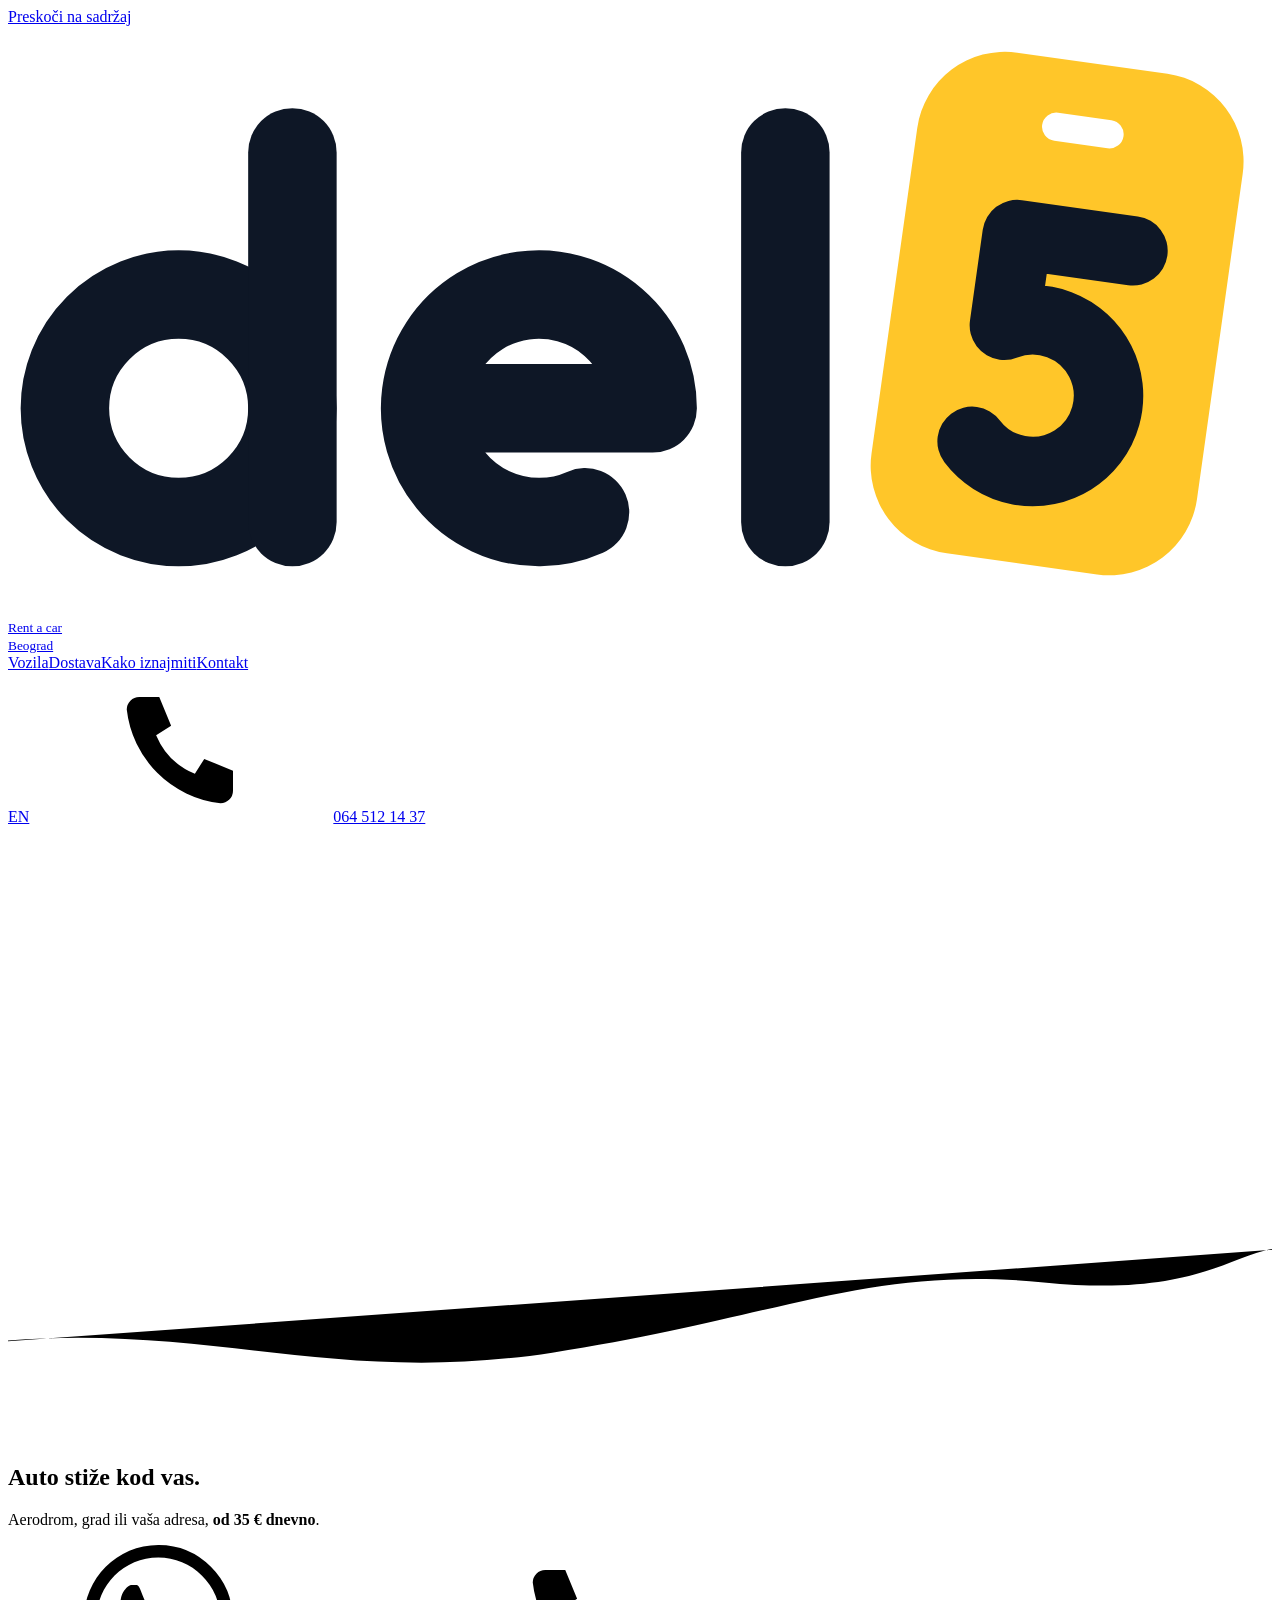
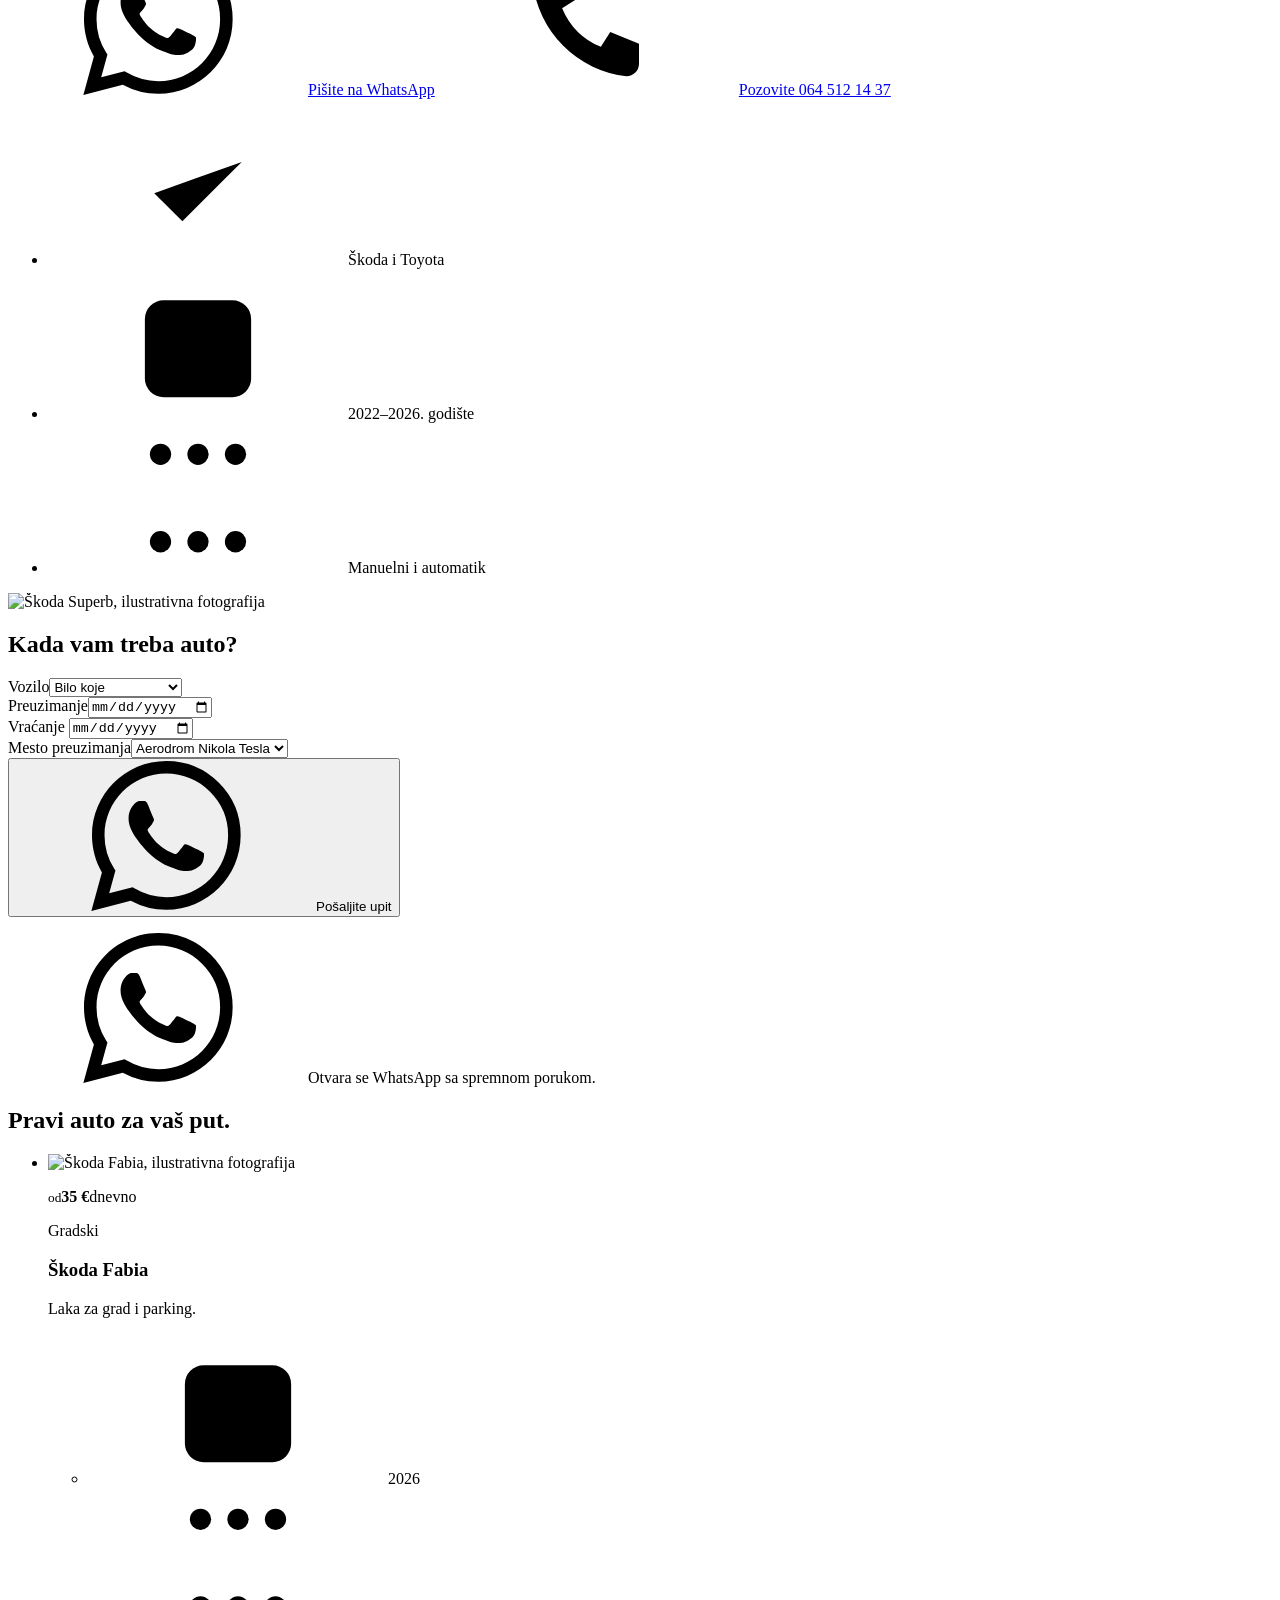
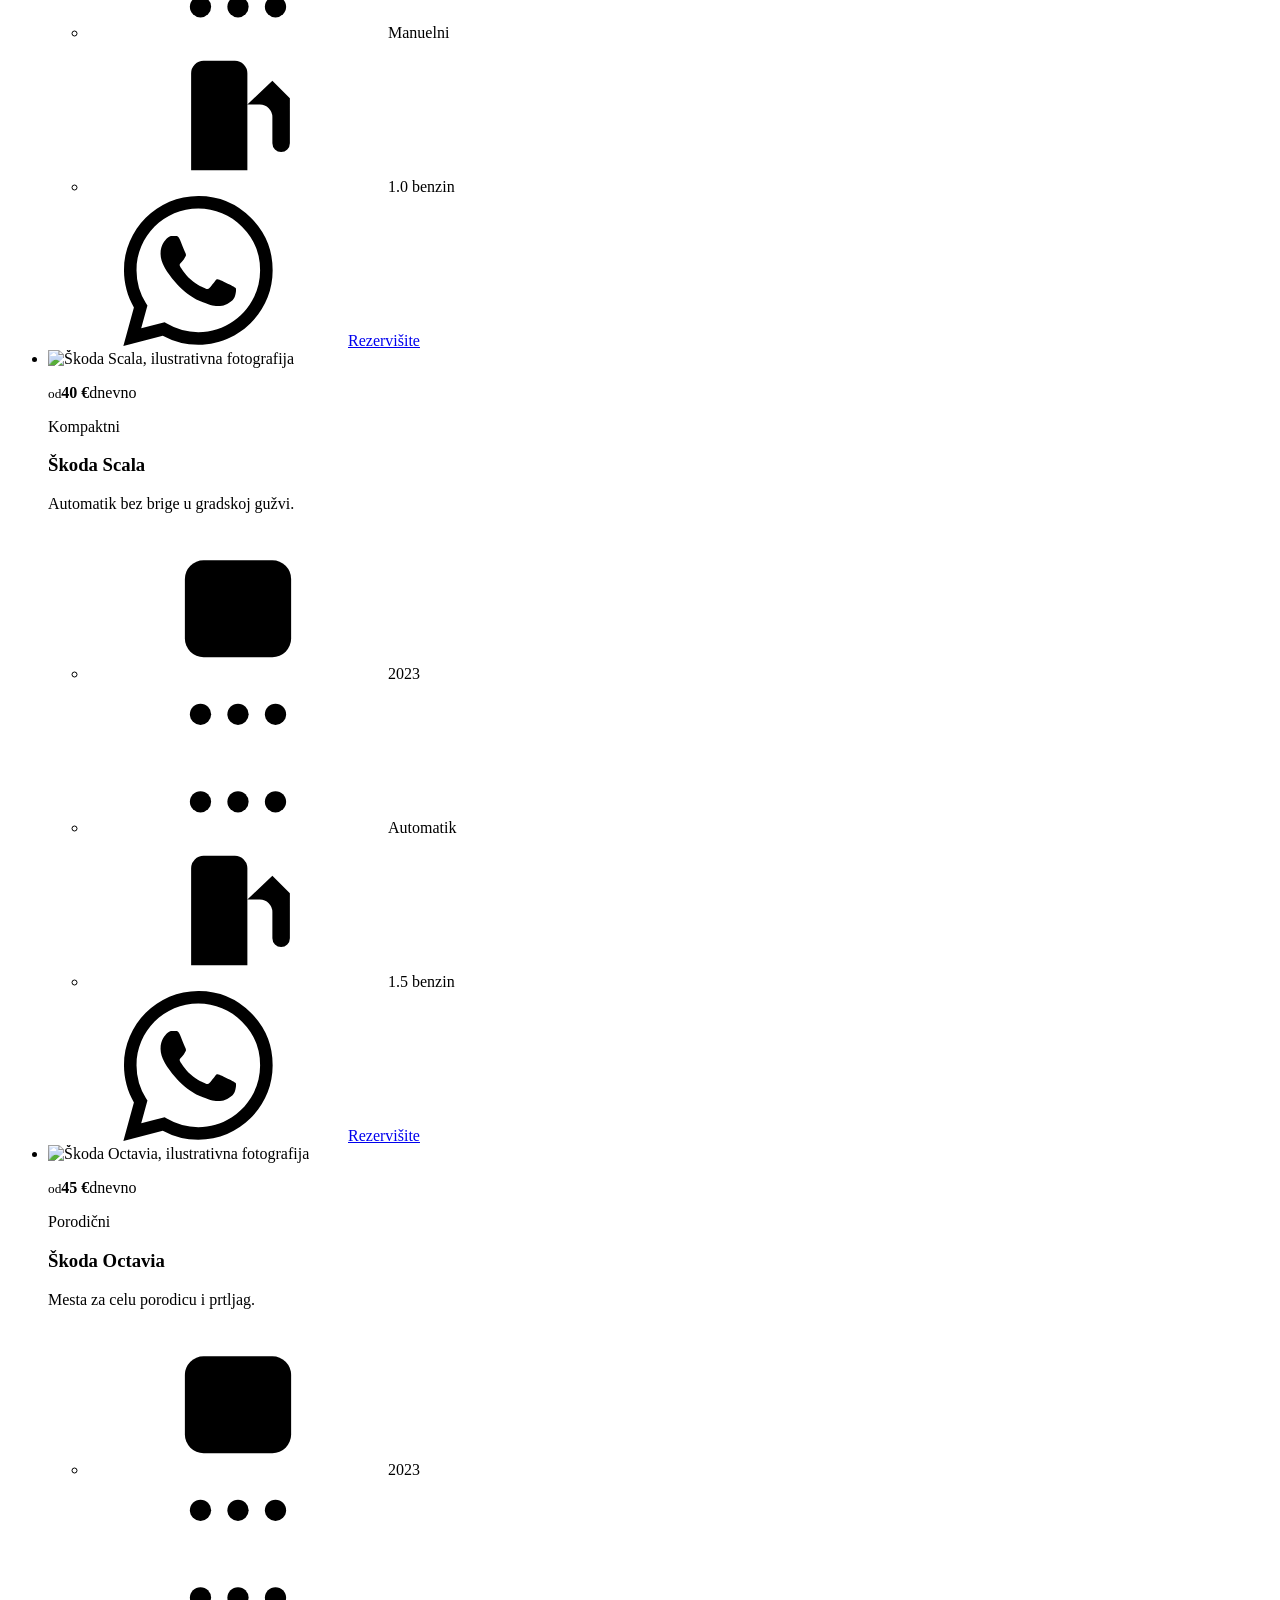
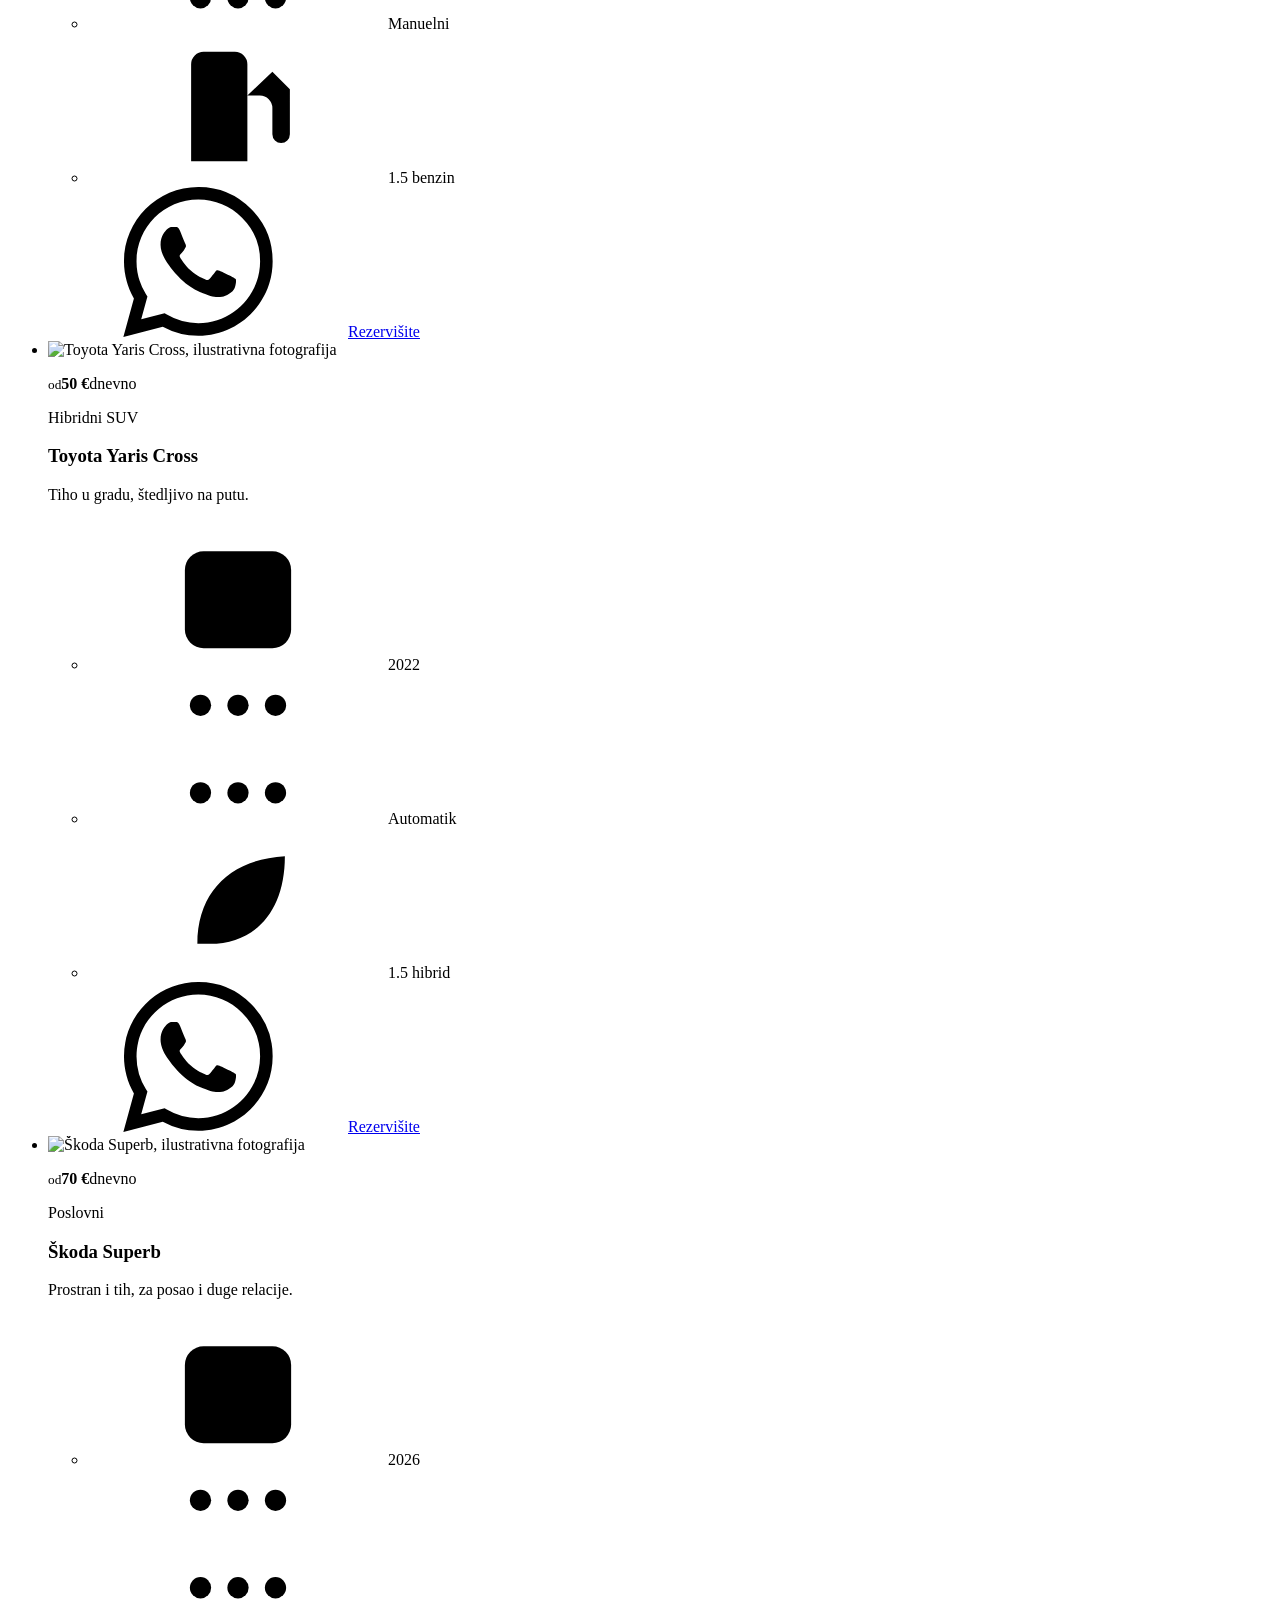
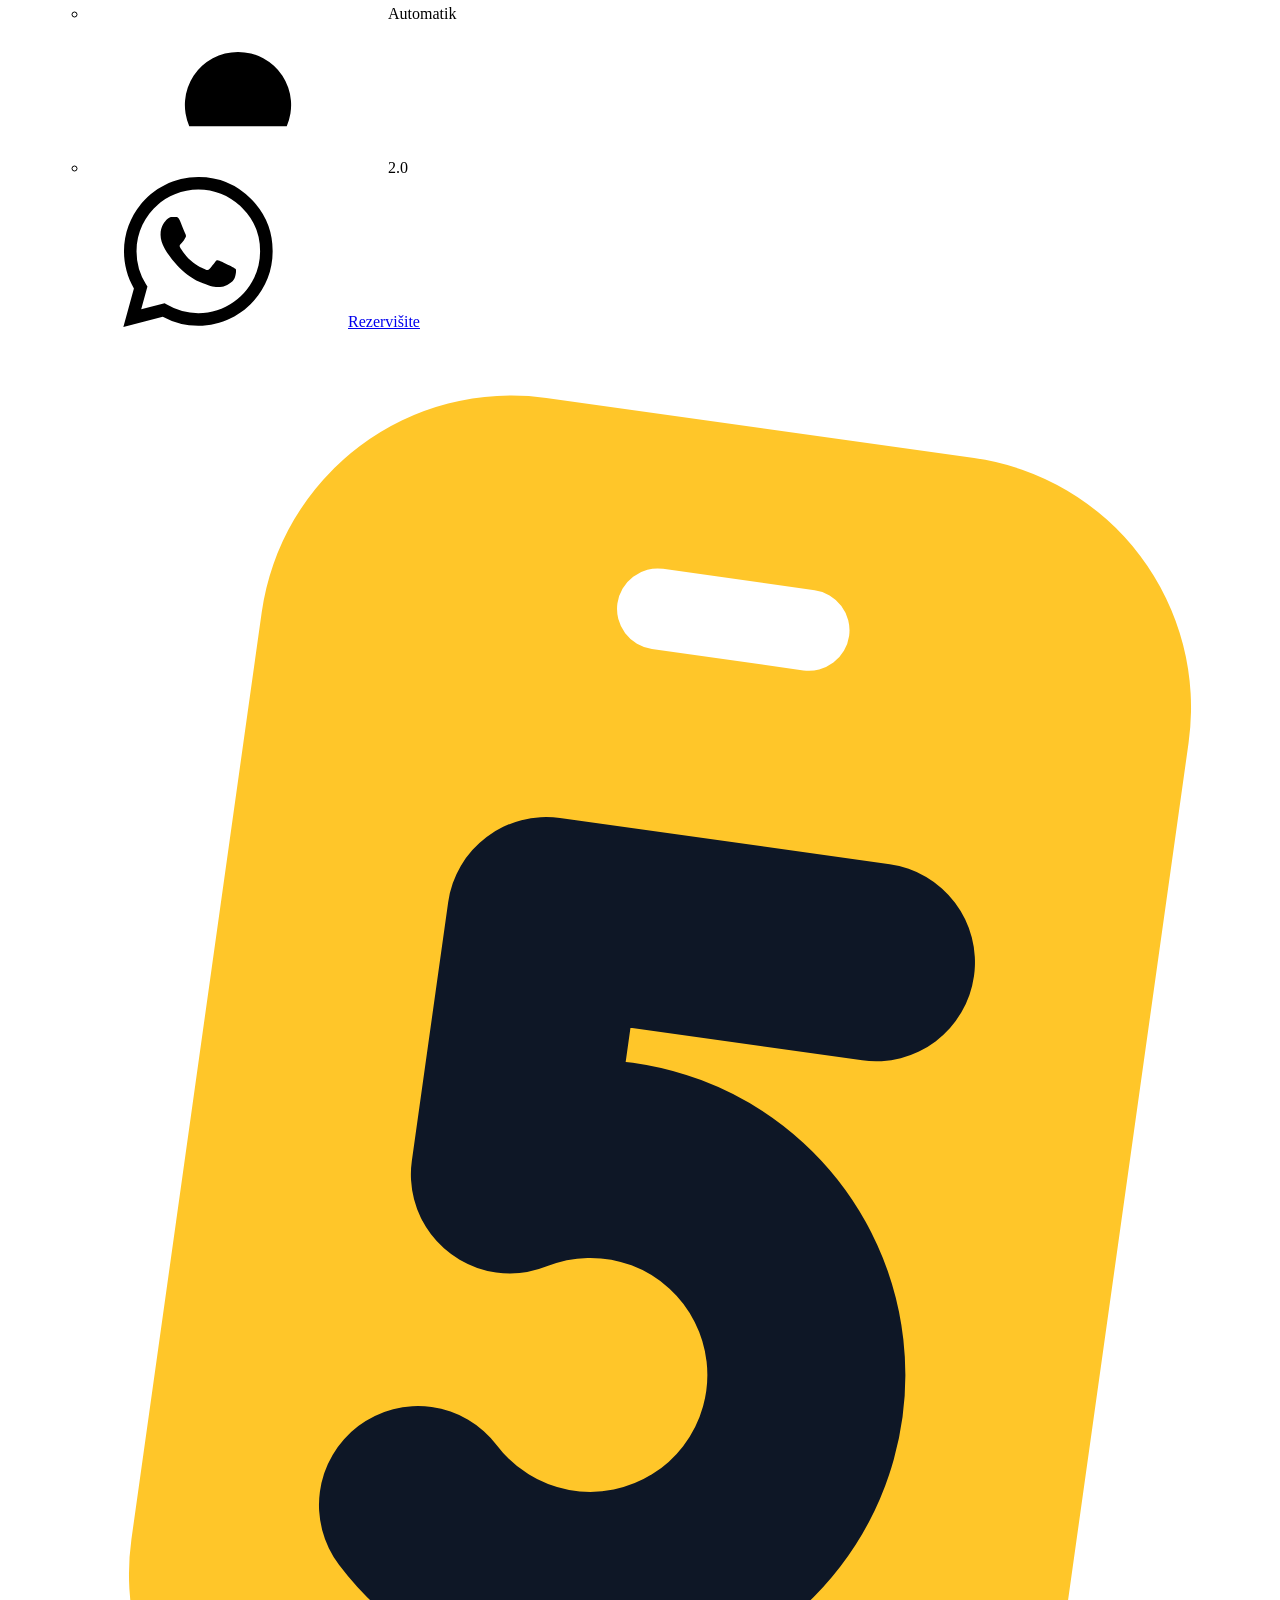
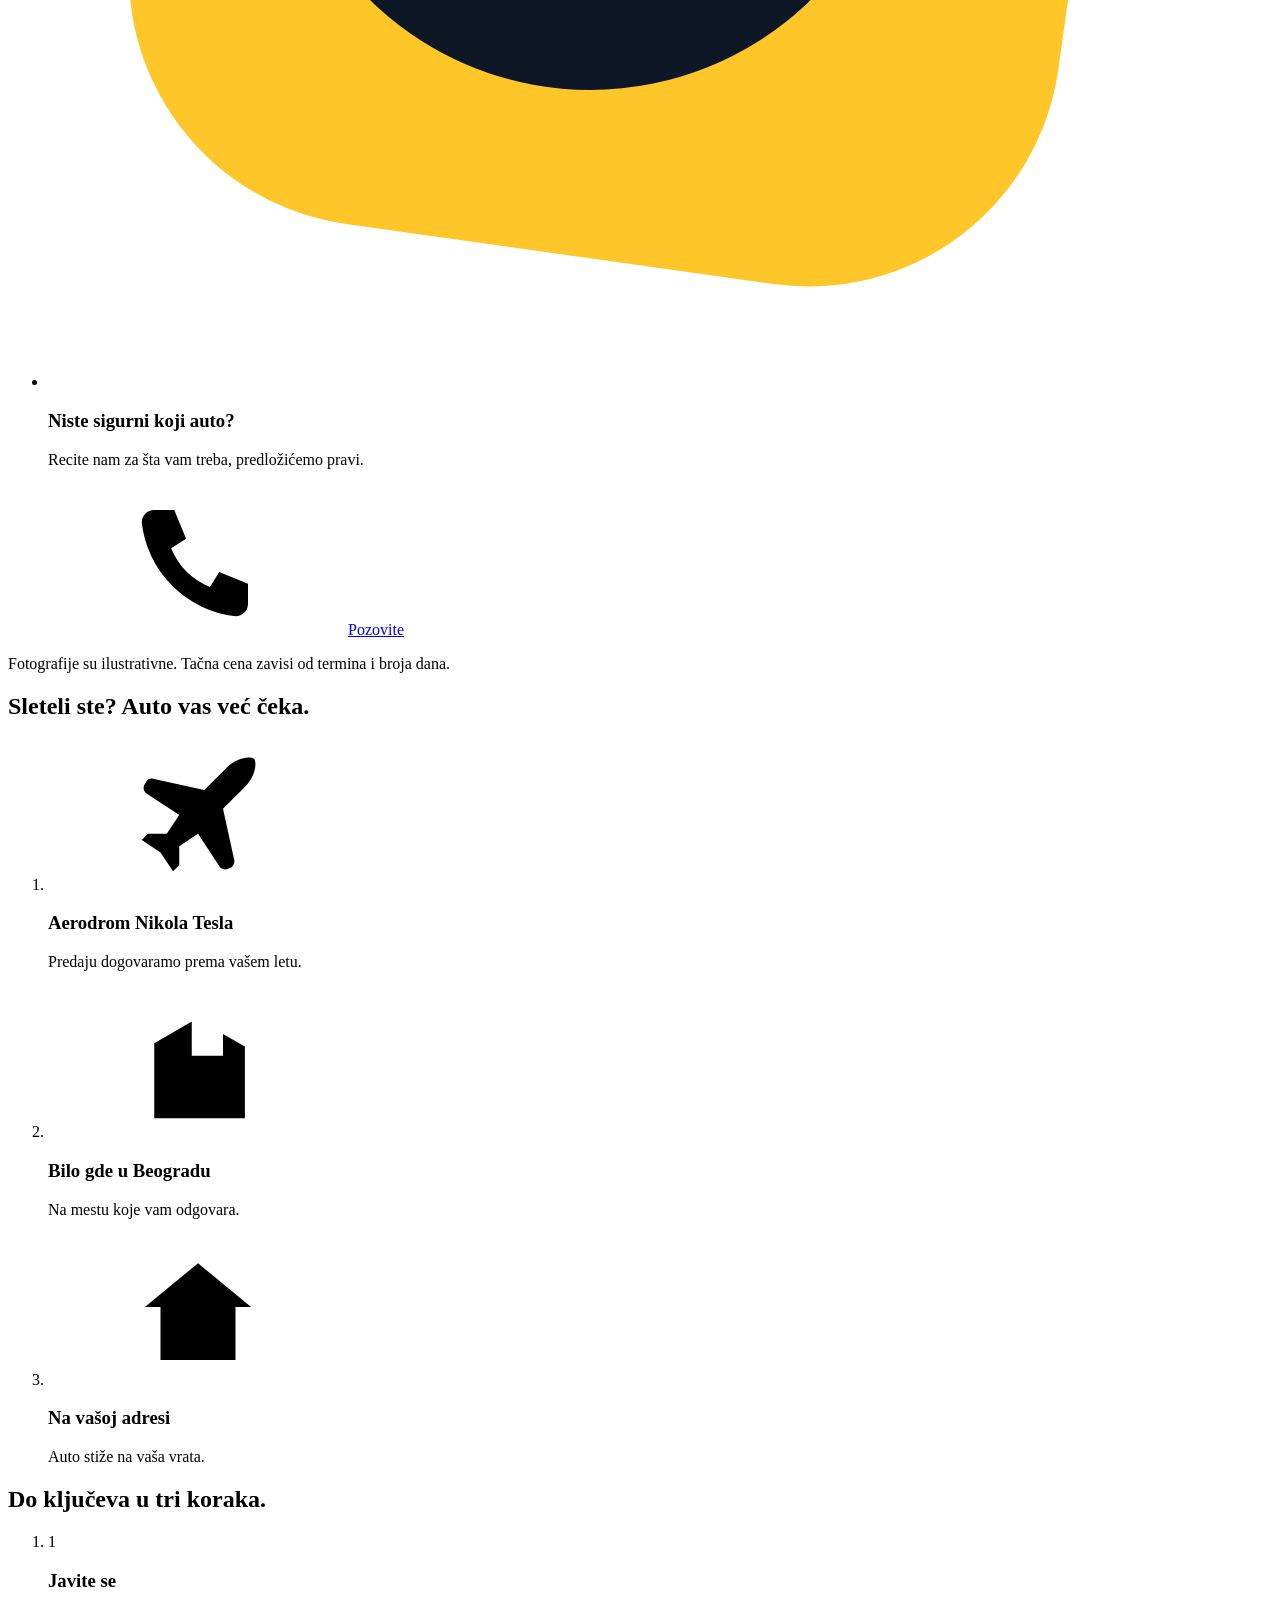
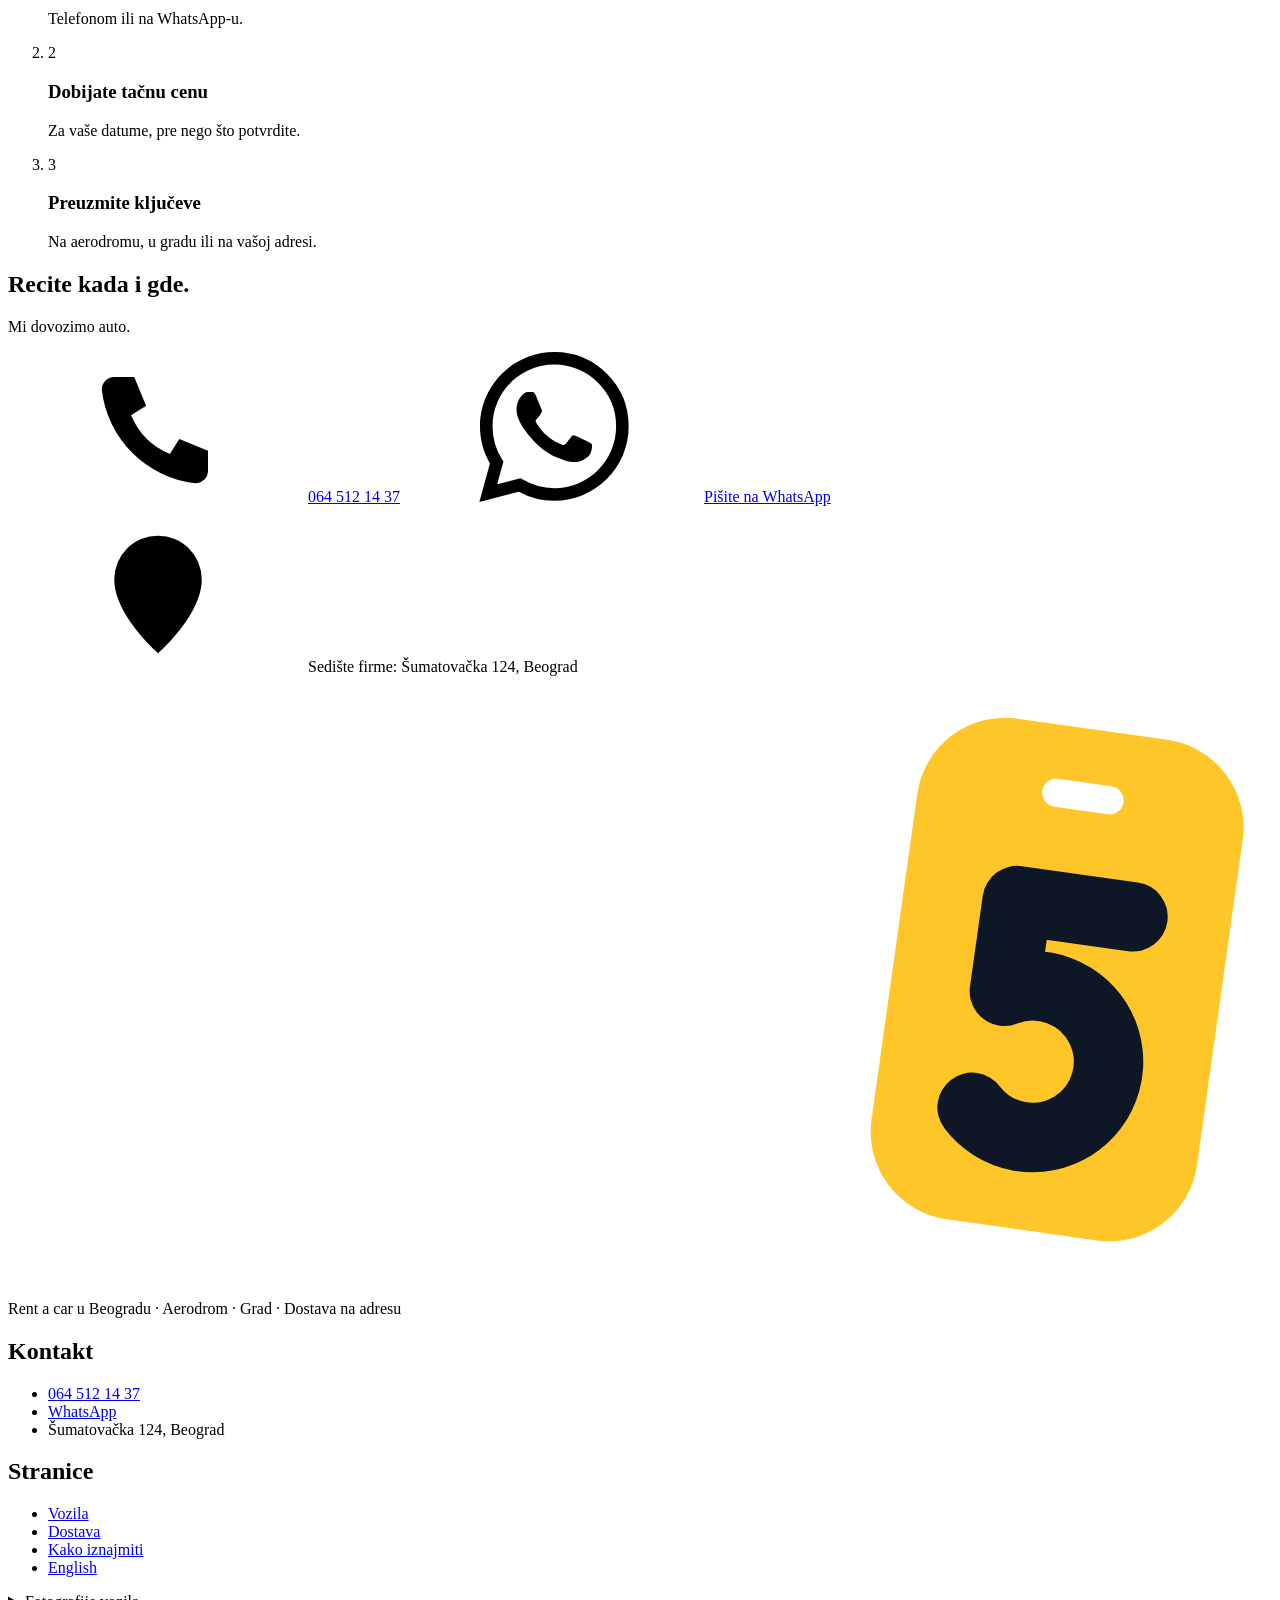
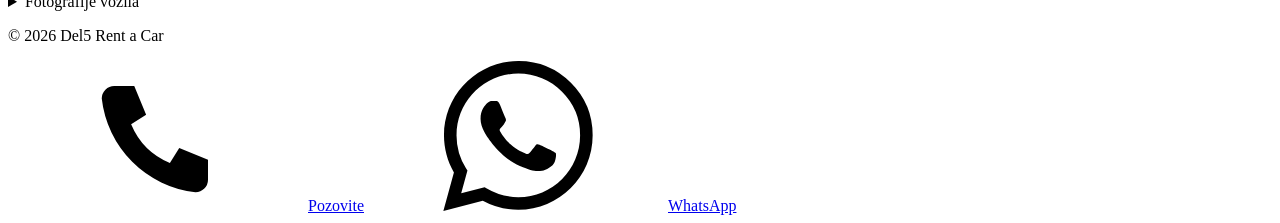
==== commit 2abda530: "Update draft (2 changed, 0 removed)" ====
--- a/index.html
+++ b/index.html
@@ -17,7 +17,7 @@
 <link rel="icon" href="/del5-rent-a-car/favicon.svg" type="image/svg+xml"><link rel="icon" href="/del5-rent-a-car/favicon-32.png" sizes="32x32" type="image/png">
 <link rel="apple-touch-icon" href="/del5-rent-a-car/apple-touch-icon.png"><link rel="manifest" href="/del5-rent-a-car/site.webmanifest">
 <link rel="preload" href="/del5-rent-a-car/assets/manrope.woff2" as="font" type="font/woff2" crossorigin>
-<link rel="stylesheet" href="/del5-rent-a-car/assets/site.css?v=d354d4d4">
+<link rel="stylesheet" href="/del5-rent-a-car/assets/site.css?v=f094372d">
 <script src="/del5-rent-a-car/assets/site.js?v=87168d1f" defer></script>
 <script type="application/ld+json">{"@context": "https://schema.org", "@type": "AutoRental", "@id": "https://davidklimek-a11y.github.io/del5-rent-a-car/#business", "name": "Del5 Rent a Car", "url": "https://davidklimek-a11y.github.io/del5-rent-a-car/", "telephone": "+381645121437", "image": "https://davidklimek-a11y.github.io/del5-rent-a-car/assets/og-sr.jpg", "logo": "https://davidklimek-a11y.github.io/del5-rent-a-car/assets/logo-512.png", "priceRange": "€", "address": {"@type": "PostalAddress", "streetAddress": "Šumatovačka 124", "addressLocality": "Beograd", "addressCountry": "RS"}, "areaServed": {"@type": "City", "name": "Beograd"}, "makesOffer": [{"@type": "Offer", "priceCurrency": "EUR", "price": 35, "priceSpecification": {"@type": "UnitPriceSpecification", "price": 35, "minPrice": 35, "priceCurrency": "EUR", "unitCode": "DAY"}, "itemOffered": {"@type": "Car", "name": "Škoda Fabia", "vehicleModelDate": "2026", "vehicleTransmission": "Manual"}}, {"@type": "Offer", "priceCurrency": "EUR", "price": 40, "priceSpecification": {"@type": "UnitPriceSpecification", "price": 40, "minPrice": 40, "priceCurrency": "EUR", "unitCode": "DAY"}, "itemOffered": {"@type": "Car", "name": "Škoda Scala", "vehicleModelDate": "2023", "vehicleTransmission": "Automatic"}}, {"@type": "Offer", "priceCurrency": "EUR", "price": 45, "priceSpecification": {"@type": "UnitPriceSpecification", "price": 45, "minPrice": 45, "priceCurrency": "EUR", "unitCode": "DAY"}, "itemOffered": {"@type": "Car", "name": "Škoda Octavia", "vehicleModelDate": "2023", "vehicleTransmission": "Manual"}}, {"@type": "Offer", "priceCurrency": "EUR", "price": 50, "priceSpecification": {"@type": "UnitPriceSpecification", "price": 50, "minPrice": 50, "priceCurrency": "EUR", "unitCode": "DAY"}, "itemOffered": {"@type": "Car", "name": "Toyota Yaris Cross", "vehicleModelDate": "2022", "vehicleTransmission": "Automatic"}}, {"@type": "Offer", "priceCurrency": "EUR", "price": 70, "priceSpecification": {"@type": "UnitPriceSpecification", "price": 70, "minPrice": 70, "priceCurrency": "EUR", "unitCode": "DAY"}, "itemOffered": {"@type": "Car", "name": "Škoda Superb", "vehicleModelDate": "2026", "vehicleTransmission": "Automatic"}}]}</script>
 </head>
@@ -41,7 +41,7 @@
 
 <main id="main">
 <section class="hero" aria-labelledby="hero-h">
-<svg class="route-line" viewBox="0 0 1440 700" preserveAspectRatio="none" aria-hidden="true"><path d="M-40 590C220 560 360 640 620 600S980 500 1180 520 1480 480"/></svg>
+<svg class="route-line" viewBox="0 0 1440 700" preserveAspectRatio="none" aria-hidden="true"><path d="M-40 590C220 560 360 640 620 600S980 500 1180 520S1400 470 1480 480"/></svg>
 <div class="wrap">
 <div class="copy">
 <h1 id="hero-h">Auto stiže kod vas.</h1>
